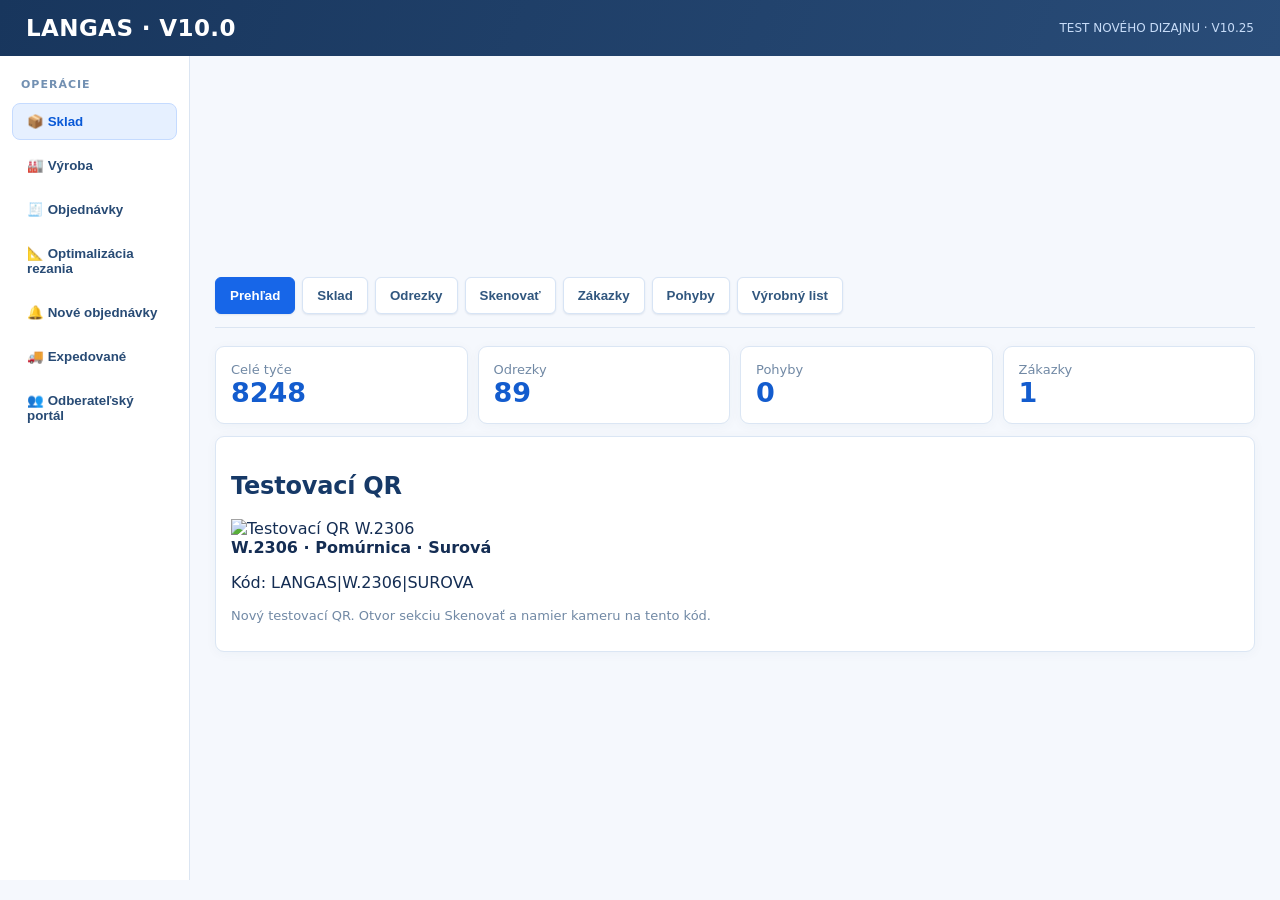
==== v10-preview/index.html @ 0b0d2506 "Release V10.25 chronological order timeline" ====
<!doctype html><html lang="sk"><head><meta charset="utf-8"><meta name="viewport" content="width=device-width,initial-scale=1"><title>LANGAS Sklad V5</title><link rel="stylesheet" href="style.css?v=10.25"></head><body>
<header><h1>LANGAS · V10.0</h1><div>TEST NOVÉHO DIZAJNU · V10.25</div></header><div class="appShell"><aside class="sideMenu"><div class="sideTitle">OPERÁCIE</div><button class="module activeModule" data-target="stock">📦 Sklad</button><button class="module" data-target="jobs">🏭 Výroba</button><button class="module" data-target="orders">🧾 Objednávky</button><button class="module" data-target="freeOptimize">📐 Optimalizácia rezania</button><button class="module" data-target="newOrders">🔔 Nové objednávky <span id="newOrderBadge"></span></button><button class="module" data-target="shipped">🚚 Expedované</button><button class="module" data-target="customerPortal">👥 Odberateľský portál</button></aside><main><section id="customerPortal" class="hidden">
<div class="card"><div class="portalHead"><div><div class="muted">LANGAS · TESTOVACÍ PORTÁL</div><h2>Odberateľský portál</h2><p class="muted">Ukážka používateľských rolí a objednávok. Bez skutočného prihlásenia, bez servera a bez odpisu skladu.</p></div><div><label>Testovací používateľ</label><select id="portalRole"><option value="customer">Odberateľ – konfigurátor</option><option value="partner">Vybraný odberateľ – sklad a objednávky tyčí</option><option value="admin">LANGAS – administrátor</option></select></div></div></div>
<div class="card"><h3 id="portalRoleTitle">Moje objednávky</h3><p id="portalRoleHint" class="muted"></p><div class="portalGrid">
<div class="card"><h3>Konfigurátor zasklenia</h3><p>Vytvorenie novej objednávky systému.</p><button id="portalConfigurator">Otvoriť konfigurátor</button></div>
<div class="card"><h3>Moje objednávky</h3><p>Prehľad testovacích objednávok aktuálnej roly.</p><div id="portalMyOrders"></div><div id="portalOrderDetailCustomer"></div></div>
</div></div>
<div class="card" id="portalStockCard"><h3>Skladové zásoby profilov</h3><p class="muted">Zobrazené sú voľné celé tyče po odpočítaní rezervácií. Údaje pochádzajú z testovacieho skladu.</p><div class="form"><div><label>Vyhľadávanie</label><input id="portalSearch" placeholder="Kód alebo názov profilu"></div><div><label>Systém</label><select id="portalSystem"><option value="all">Všetky systémy</option></select></div></div><div id="portalStockTable" class="scroll"></div><div class="portalGrid"><div><label>Profil na objednanie</label><select id="portalProduct"></select></div><div><label>Počet celých tyčí</label><input id="portalQty" type="number" min="1" value="1"></div></div><div class="actions"><button id="portalAdd">Pridať do košíka</button><button id="portalSend" class="green">Odoslať objednávku na kontrolu</button></div><div id="portalBasket"></div></div>
<div class="card" id="portalInternal"><h3>Prijaté objednávky materiálu – LANGAS</h3><p class="muted">Testovacia interná evidencia. Potvrdenie tu nemení skladové zásoby.</p><div id="portalInbox"></div><div id="portalOrderDetailAdmin"></div></div>
</section><section id="freeOptimize" class="hidden"><div class="card"><h2>Samostatná optimalizácia rezania</h2><p class="muted">Nezávislá od objednávok. Zadaj profil, farbu a ľubovoľné rezy. Výsledok neodpisuje ani nerezervuje sklad.</p><div class="actions"><button id="freeLoadMarkizy" type="button">Načítať zákazku Markízy (Silenta)</button></div><p id="freePresetNotice" class="note"></p><div class="form"><div><label>Zákazka</label><input id="freeJob" type="text" placeholder="Názov alebo číslo zákazky"></div><div><label>Typ systému</label><select id="freeSystem"></select></div><div><label>Profil</label><select id="freeProfile"></select></div><div><label>Farba</label><select id="freeColor"></select></div><div><label>Šírka rezu (mm)</label><input id="freeKerf" type="number" value="5" min="0" step="0.1"></div><div><label>Hĺbka optimalizácie</label><select id="freeDepth"><option value="fast">Rýchla</option><option value="deep">Hĺbková (test)</option></select></div><div><label>Režim</label><select id="freeMode"><option value="auto">Odporúčané dĺžky</option><option value="custom">Vlastné dĺžky</option></select></div></div><div class="form" style="margin-top:12px"><div><label>Dĺžka dielu (mm)</label><input id="freeCut" type="number" value="1000" min="1"></div><div><label>Počet kusov</label><input id="freeQty" type="number" value="10" min="1"></div><div><label>Vstupná dĺžka (mm)</label><select id="freeBar"></select></div></div><div class="actions"><button id="freeAdd">Pridať rezy</button><button id="freeCancelEdit" class="gray" hidden>Zrušiť úpravu</button><button id="freeClear" class="gray">Vymazať rezy</button><button id="freeRun" class="green">Optimalizovať</button></div><div id="freeCutsList"></div><div id="freeResult"></div><div class="actions" style="margin-top:14px"><button id="freePrint">🖨 Tlačiť · A4 na šírku</button><button id="freePdf" class="green">📄 Vytvoriť PDF</button><button disabled title="Pripravujeme neskôr" class="gray">CSV · neskôr</button></div></div></section>
<nav><button class="tab active" data-p="dash">Prehľad</button><button class="tab" data-p="stock">Sklad</button><button class="tab" data-p="cuts">Odrezky</button><button class="tab" data-p="scan">Skenovať</button><button class="tab" data-p="jobs">Zákazky</button><button class="tab" data-p="history">Pohyby</button><button class="tab" data-p="print">Výrobný list</button></nav>
<section id="dash"><div class="grid"><div class="card"><div class="muted">Celé tyče</div><div id="bars" class="stat"></div></div><div class="card"><div class="muted">Odrezky</div><div id="cutCount" class="stat"></div></div><div class="card"><div class="muted">Pohyby</div><div id="moves" class="stat"></div></div><div class="card"><div class="muted">Zákazky</div><div class="stat">1</div></div></div><div class="card"><h2>Testovací QR</h2><div class="qrbox"><img src="test-qr-w2306.svg" alt="Testovací QR W.2306" style="width:190px;height:190px"><div><b>W.2306 · Pomúrnica · Surová</b><p>Kód: LANGAS|W.2306|SUROVA</p><p class="muted">Nový testovací QR. Otvor sekciu Skenovať a namier kameru na tento kód.</p></div></div></div></section>
<section id="stock" class="hidden"><div class="card"><h2>Sklad celých tyčí</h2><div class="systemFilters"><button class="sys activeSys" data-system="all">Všetko</button><button class="sys" data-system="Rámové zasklenie">Rámové</button><button class="sys" data-system="Bezrámové zasklenie">Bezrámové</button><button class="sys" data-system="Bezrámové posuvno-otočné">Posuvno-otočné</button><button class="sys" data-system="Pergola">Pergola</button><button class="sys" data-system="Zábradlia">Zábradlia</button></div><div id="stockT" class="scroll"></div></div></section>
<section id="cuts" class="hidden"><div class="card"><h2>Odrezky</h2><div class="systemFilters"><button class="sysCut activeSys" data-system="all">Všetko</button><button class="sysCut" data-system="Rámové zasklenie">Rámové</button><button class="sysCut" data-system="Bezrámové zasklenie">Bezrámové</button><button class="sysCut" data-system="Bezrámové posuvno-otočné">Posuvno-otočné</button><button class="sysCut" data-system="Pergola">Pergola</button><button class="sysCut" data-system="Zábradlia">Zábradlia</button></div><div id="cutsT" class="scroll"></div></div></section>
<section id="scan" class="hidden"><div class="card"><h2>Príjem / výdaj skenovaním</h2><div class="note">Pri výdaji kratšieho kusa aplikácia najprv hľadá vhodný odrezok; ak ho nemá, otvorí celú tyč a vytvorí nový odrezok po odpočítaní 5 mm rezu.</div><div class="actions"><button id="camera">📷 Spustiť kameru</button></div><video id="video" class="hidden" style="width:100%;max-width:520px;margin-top:10px" playsinline></video><div id="camMsg" class="muted"></div>
<div class="form" style="margin-top:12px"><div><label>Naskenovaný / ručný kód</label><input id="scanCode" value="LANGAS|W.2306|SUROVA"></div><div><label>Operácia</label><select id="operation"><option>PRÍJEM</option><option>VÝDAJ DO VÝROBY</option><option>VÝDAJ – PREDAJ</option></select></div><div><label>Počet ks</label><input id="scanQty" type="number" min="1" value="1"></div><div><label>Voľba dĺžky</label><select id="lengthMode"><option value="auto">Automatická</option><option value="custom">Vlastná</option></select></div><div><label>Požadovaná dĺžka 1 ks (mm)</label><input id="reqLen" type="number" value="1000"></div></div><div class="form" style="margin-top:10px"><div><label>Zákazka / doklad / odberateľ</label><input id="scanJob" placeholder="Zákazka / DL / odberateľ"></div></div><div class="actions"><button id="confirmScan">Potvrdiť</button></div><div id="scanResult"></div></div></section>
<section id="jobs" class="hidden">
<div class="card">
<h2>Výroba · Zákazky</h2>
<div class="card" style="border-left:4px solid #1769aa">
<h3>Teraska · Dubnica</h3>
<p><b>35× BKS 5D · 3330 × 1600 mm · 6 mm · 18 ľavých / 17 pravých</b></p>
<p class="muted">LANGAS pravidlá: horná W.6218 vcelku; spodná W.6218 max. 2 diely; 5D = W.6294 10 ks + W.6293 8 ks + W.6248 1 ks + W.6222.</p>
<div class="actions"><button id="checkDubnica">Kontrola skladu</button><button id="reserveDubnica" class="green">Rezervovať pre výrobu</button></div>
<div id="dubnicaResult"></div>
</div>
<hr>
<div class="card" style="border-left:4px solid #1769aa"><h3>Markízy · Silenta</h3><p><b>2× bezrámové 3-koľajové zasklenie · 2630 × 2540 a 1710 × 2540 mm · surová</b></p><div class="actions"><button id="checkMarkizy">Kontrola skladu</button><button id="cutMarkizy">Návrh rezania · elox alternatíva</button></div><div id="markizyStockResult"></div><div id="markizyCutResult"></div></div><h2>Zákazka FAMUS</h2><div class="warn">Testovacia zákazka používa rovnaký sklad ako skladová časť prototypu.</div><div id="jobT" class="scroll"></div><h3>W.2309 Žľab</h3><label><input type="radio" name="gut" value="auto" checked style="width:auto"> Automaticky max. 4000 mm</label> &nbsp; <label><input type="radio" name="gut" value="custom" style="width:auto"> Vlastné dĺžky</label><div id="customGut" class="hidden form" style="margin-top:10px"><div><label>Diel 1</label><input class="glen" value="4200" type="number"></div><div><label>Diel 2</label><input class="glen" value="3896" type="number"></div><div><label>Diel 3</label><input class="glen" value="3896" type="number"></div></div><div id="gcheck"></div><div class="actions"><button id="evaluate">Kontrola skladu</button><button id="reserveFamus" class="green">Rezervovať pre výrobu</button></div><div id="evaluation"></div></div></section>
<section id="history" class="hidden"><div class="card"><h2>História pohybov</h2><div id="histT" class="scroll"></div></div></section>
<section id="print" class="hidden"><div class="card no-print"><button id="printBtn">Tlačiť / uložiť PDF</button></div><div class="paper"><h2>LANGAS – VÝROBNÝ LIST</h2><p><b>Zákazka:</b> FAMUS</p><p><b>Rez:</b> 5 mm</p><hr><div id="printBody">Najprv vyhodnoť zákazku FAMUS.</div></div></section>
<section id="orders" class="hidden"><div class="b2b">
<div class="b2bTop"><div><b class="b2bLogo">LANGAS</b><small>RÁMOVÉ ZASKLENIE</small></div><div class="steps"><b>1 &nbsp; Konfigurácia</b><span>2 &nbsp; Prehľad</span><span>3 &nbsp; Odoslanie</span></div><div>◉ XY, s.r.o.</div></div>
<div class="b2bGrid"><div class="configPane">
<div class="cfgBlock"><h3>▣ ROZMERY SYSTÉMU</h3><div class="two"><label>Šírka (mm)<input id="ordW" type="number" value="3600"></label><label>Výška (mm)<input id="ordH" type="number" value="1500"></label></div></div>
<div class="cfgBlock"><h3>▣ TYP SYSTÉMU</h3><div id="systemCards" class="choiceGrid systems"></div><select id="ordD" class="hidden"><option>2</option><option>3</option><option selected>4</option><option>5</option><option>6</option><option value="22">2D+2D</option><option value="33">3D+3D</option><option value="44">4D+4D</option><option value="55">5D+5D</option><option value="66">6D+6D</option></select></div>
<div class="cfgBlock"><h3>↔ ORIENTÁCIA POSÚVANIA</h3><div id="sideCards" class="choiceGrid orient"></div><select id="ordSide" class="hidden"><option selected>Ľavá</option><option>Pravá</option><option>Od stredu</option></select></div>
<div class="cfgBlock"><h3>▣ SKLO</h3><div id="glassCards" class="choiceGrid glassMain"></div><select id="ordGlass" class="hidden"><option selected>4 mm</option><option>6 mm</option><option>VSG 33.1</option></select><b id="variantLabel" class="subLabel">Variant skla (4 mm)</b><div id="variantCards" class="choiceGrid variants"></div><select id="ordGlassVariant" class="hidden"><option selected>Číre</option><option>Mliečne</option><option>Sivé</option><option>Bronzové</option><option>Viac možností</option></select></div>
<div class="cfgBlock"><h3>◈ FARBA SYSTÉMU</h3><div id="colorCards" class="choiceGrid colors"></div><select id="ordColor" class="hidden"><option>RAL 7016</option><option>RAL 9005</option><option>RAL 9016</option><option>RAL 9006</option><option>Antracit DB 703</option><option>Iná RAL</option></select><div id="customRalWrap" class="hidden"><input id="ordRal" placeholder="napr. RAL 7035"></div></div>
<div class="cfgBlock"><h3>⚙ DOPLNKY</h3><div class="switchRow"><span>Teleskopické profily</span><select id="ordComp"><option selected>Nie</option><option>Áno</option></select></div><div class="switchRow"><span>Obojstranné madlo</span><select id="ordFix"><option selected>Nie</option><option>Áno</option></select></div></div>
<div class="cfgBlock"><h3>▱ POČET</h3><input id="ordQty" type="number" min="1" value="1" style="max-width:100px"> ks</div>
<input id="ordName" type="hidden" value="Test zákazka"><input id="ordPos" type="hidden" value="1">
</div>
<div class="previewPane">
<div class="heroPreview balconyScene"><div class="heroDims"><span id="heroW">3600 mm</span><span id="heroH">1500 mm</span></div><div id="framePreview" class="framePreview premium"></div><div class="heroBadge"><b id="heroType">4D</b><small>RÁMOVÉ<br>ZASKLENIE</small></div><div id="heroColor">● RAL 7016</div></div>
<div id="orientationPreview" class="orientationPreview"></div>
<div class="validBox">✓ <div><b>Konfigurácia je v poriadku</b><small>Systém je technicky realizovateľný.</small></div></div>
<div class="priceCard"><div><h3>▣ VAŠA CENA</h3><div class="bigPrice" id="customerPrice">477,91 € <small>bez DPH</small></div><p>DPH 23 % <span id="vatPrice">109,92 €</span></p><b>Spolu s DPH <span id="grossPrice">587,83 €</span></b></div><div class="summary" id="orderSummary"></div><button id="addOrder" class="addBig">🛒 + PRIDAŤ DO OBJEDNÁVKY</button></div>
</div></div>
<div class="basketCard"><h2>Objednávka odberateľa XY</h2><button id="loadMainTest" class="gray">Načítať hlavný test (6 pozícií)</button><div id="orderList" class="scroll"></div><div class="actions"><button id="duplicateOrder" class="gray">Duplikovať aktuálny</button><button id="sendOrder" class="green">Odoslať objednávku</button></div><div id="orderMsg"></div></div>
</div></section>
<section id="newOrders" class="hidden"><div class="card"><h2>🔔 Nové objednávky</h2><div class="note">Objednávky odoslané odberateľmi čakajú na kontrolu LANGAS.</div><div class="card"><h3>Načítať QR zákazky</h3><input id="v7QrInput" placeholder="LANGAS|JOB|TEST-...|1"><button id="v7QrSubmit">Načítať zadaný kód</button><div class="actions"><button id="v7StartCamera" class="green">📷 Spustiť kameru QR</button><button id="v7StopCamera" class="gray">Zastaviť kameru</button></div><video id="v7CameraVideo" class="hidden" autoplay muted playsinline style="width:100%;max-width:420px;border-radius:12px;margin-top:10px"></video><div id="v7CameraStatus" class="muted"></div><p class="muted">Testovací režim: QR možno načítať aj iPhone kamerou cez obsah kódu a vložiť sem. Zákazka musí byť v stave Vo výrobe.</p></div><div id="v8CutSetup" class="card hidden"></div><div id="newOrdersList"></div></div></section>
<section id="shipped" class="hidden"><div class="card"><h2>🚚 Expedované · LANGAS</h2><p class="muted">Testovacia evidencia odovzdania, prevzatia a doručenia. Bez trvalého serverového zápisu.</p><div id="shippedList"></div></div></section><div id="v7PrintArea" class="v7PrintArea"></div></main></div><script src="https://cdn.jsdelivr.net/npm/jsqr@1.4.0/dist/jsQR.min.js"></script><script src="data.js?v=10.17"></script><script src="app.js?v=10.25"></script></body></html>
---- v10-preview/style.css ----
*{box-sizing:border-box}body{margin:0;font-family:system-ui,-apple-system,Segoe UI;background:#f4f6f8;color:#17212b}header{background:#17212b;color:white;padding:18px}main{max-width:1200px;margin:auto;padding:14px}nav{display:flex;gap:7px;flex-wrap:wrap;margin-bottom:14px}button{border:0;border-radius:9px;padding:10px 14px;background:#1769aa;color:white;font-weight:700;cursor:pointer}.tab{background:white;color:#17212b;border:1px solid #dce2e7}.active{background:#1769aa!important;color:white!important}.gray{background:#68737d}.green{background:#237a3b}.card{background:white;border:1px solid #dde3e8;border-radius:12px;padding:15px;margin-bottom:12px}.grid{display:grid;grid-template-columns:repeat(4,1fr);gap:10px}.stat{font-size:27px;font-weight:800}.muted{color:#69757f;font-size:13px}.hidden{display:none}.scroll{overflow-x:auto}table{width:100%;border-collapse:collapse;min-width:760px}th,td{padding:9px;border-bottom:1px solid #e8ecef;text-align:left}th{font-size:12px;color:#69757f}.form{display:grid;grid-template-columns:repeat(4,1fr);gap:10px}label{display:block;font-size:13px;font-weight:700;margin-bottom:4px}input,select{width:100%;padding:9px;border:1px solid #ccd3d8;border-radius:8px;font-size:16px}.note,.warn{padding:11px;border-radius:9px;margin:9px 0}.note{background:#eef6fc;border:1px solid #c9e1f4}.warn{background:#fff7e6;border:1px solid #efd39b}.ok{color:#237a3b;font-weight:800}.bad{color:#b42318;font-weight:800}.actions{display:flex;gap:8px;flex-wrap:wrap;margin-top:12px}.paper{background:#fff;border:1px solid #bbb;padding:22px;max-width:850px;margin:auto}.cut{font-family:ui-monospace,Menlo,monospace;line-height:1.55}@media(max-width:720px){.grid,.form{grid-template-columns:1fr 1fr}}@media(max-width:500px){.grid,.form{grid-template-columns:1fr}}@media print{header,nav,.no-print{display:none!important}.paper{border:0}}
.appShell{display:flex;min-height:calc(100vh - 76px)}.sideMenu{width:190px;background:#202b35;padding:16px 10px;flex:0 0 190px}.sideTitle{color:#9fb0bf;font-size:11px;font-weight:800;padding:6px 9px 12px}.sideMenu button{display:block;width:100%;text-align:left;margin-bottom:7px;background:#2d3a45}.sideMenu .activeModule{background:#1769aa}.appShell main{flex:1;min-width:0}.systemFilters{display:flex;gap:7px;flex-wrap:wrap;margin:12px 0}.systemFilters button{background:#e8edf1;color:#17212b}.systemFilters .activeSys{background:#1769aa;color:#fff}@media(max-width:720px){.appShell{display:block}.sideMenu{width:100%;display:flex;gap:6px;flex-wrap:wrap;padding:9px}.sideTitle{display:none}.sideMenu button{width:auto;margin:0;flex:1;text-align:center}} .stock-ok{color:#237a3b;font-weight:800}.stock-bad{color:#b42318;font-weight:800}
.orderForm{margin-top:16px}.systemPreview{margin-top:20px;border:1px solid #d4dce3;border-radius:18px;padding:16px;background:#f7f8fa}.previewHead{display:flex;justify-content:space-between;gap:10px;font-size:18px;margin-bottom:16px}.framePreview{display:flex;min-height:220px;border:8px solid #343b40;background:#dff2fb;overflow:hidden}.glassPanel{flex:1;position:relative;border-right:4px solid #59636a;background:linear-gradient(180deg,#eaf8ff,#cfeeff);min-width:45px}.glassPanel:last-child{border-right:0}.glassPanel span{position:absolute;top:6px;left:8px;font-size:18px}.glassPanel .arrow{position:absolute;top:46%;left:0;right:0;text-align:center;font-size:32px}.previewMeta{padding-top:14px;text-align:center;font-size:15px}@media(max-width:720px){.framePreview{min-height:180px}.previewHead{font-size:15px}.glassPanel .arrow{font-size:24px}}

/* V6.1 premium B2B configurator */
.b2b{background:#f7f9fc;border-radius:22px;padding:18px;color:#111827}.b2bTop{display:flex;align-items:center;justify-content:space-between;gap:18px;padding:4px 8px 18px}.b2bLogo{font-size:28px;letter-spacing:1px}.b2bTop small{display:block;color:#7a8492}.steps{display:flex;gap:28px;align-items:center}.steps b{color:#0878f9}.steps span{color:#87909d}.b2bGrid{display:grid;grid-template-columns:minmax(360px,42%) 1fr;gap:16px}.configPane,.previewPane{min-width:0}.configPane{background:white;border:1px solid #e1e6ed;border-radius:18px;padding:18px}.cfgBlock{padding:4px 0 16px;border-bottom:1px solid #eef1f5;margin-bottom:14px}.cfgBlock:last-child{border:0}.cfgBlock h3{font-size:14px;margin:0 0 10px}.two{display:grid;grid-template-columns:1fr 1fr;gap:12px}.choiceGrid{display:grid;gap:8px}.choiceGrid.systems{grid-template-columns:repeat(5,1fr)}.choiceGrid.orient{grid-template-columns:repeat(3,1fr)}.choiceGrid.glassMain{grid-template-columns:repeat(3,1fr)}.choiceGrid.variants{grid-template-columns:repeat(5,1fr)}.choiceGrid.colors{grid-template-columns:repeat(6,1fr)}button.pick{background:#fff;color:#18202b;border:1px solid #d9e0e8;border-radius:10px;padding:9px 5px;min-height:72px;display:flex;flex-direction:column;align-items:center;justify-content:center;gap:6px;font-size:11px}button.pick.selected{border:2px solid #0878f9;background:#f5faff;color:#111827}.miniFrame{display:flex;width:54px;height:28px;border:2px solid #98a4af}.miniPanel{flex:1;border-right:1px solid #98a4af}.miniPanel:last-child{border:0}.miniPanel.split{border-left:3px double #66717d}.dir{font-size:17px;color:#0878f9}.subLabel{display:block;font-size:12px;margin:10px 0 7px}.glassSwatch{width:34px;height:34px;border-radius:4px;background:linear-gradient(135deg,#dff4ff,#a9d6ee)}.glassSwatch.mliečne{background:#e9ecef}.glassSwatch.sivé{background:#9da8ae}.glassSwatch.bronzové{background:#b8a38e}.glassSwatch.viacmožností{background:radial-gradient(circle,#333 2px,transparent 3px);background-size:9px 9px}.colorDot{width:32px;height:32px;border-radius:50%;border:1px solid #cbd3dc}.switchRow{display:flex;justify-content:space-between;align-items:center;margin:8px 0}.switchRow select{width:145px}.heroPreview{height:430px;position:relative;border-radius:18px;overflow:hidden;background:linear-gradient(#9fd7f5 0 58%,#d8dde1 58%);padding:80px 55px 55px}.framePreview.premium{height:100%;min-height:0;border:9px solid #303b44;background:rgba(210,239,252,.7);box-shadow:0 15px 35px rgba(0,0,0,.16)}.heroDims span{position:absolute;font-weight:700}.heroDims span:first-child{top:52px;left:48%;transform:translateX(-50%)}.heroDims span:last-child{left:18px;top:48%;transform:rotate(-90deg)}.heroBadge{position:absolute;right:18px;top:18px;background:rgba(20,28,36,.82);color:#fff;padding:10px 14px;border-radius:12px;text-align:center}.heroBadge b{font-size:28px;display:block}.heroBadge small{font-size:9px}.heroPreview #heroColor{position:absolute;right:22px;bottom:18px;font-weight:700}.orientationPreview{display:grid;grid-template-columns:repeat(3,1fr);gap:12px;margin:14px 8%}.oriMini{background:#fff;border:1px solid #dce2e9;border-radius:12px;padding:10px;text-align:center;display:flex;flex-direction:column;align-items:center;gap:5px;font-size:11px}.oriMini.selected{border:2px solid #0878f9}.oriMini span{font-size:18px;color:#0878f9}.validBox{background:#e9f5ff;border-radius:14px;padding:16px 22px;color:#0878f9;font-size:24px;display:flex;gap:14px;align-items:center}.validBox div{font-size:15px}.validBox small{display:block;color:#66717d;margin-top:3px}.priceCard{background:#fff;border:1px solid #e1e6ed;border-radius:18px;padding:20px;margin-top:14px;display:grid;grid-template-columns:1fr 1fr;gap:20px}.bigPrice{font-size:38px;font-weight:800}.bigPrice small{font-size:12px;font-weight:400;color:#66717d}.priceCard p,.priceCard>b{display:flex;justify-content:space-between}.summary{border-left:1px solid #e5e9ef;padding-left:20px}.summary p{font-size:13px;margin:7px 0}.addBig{grid-column:1/-1;background:#0878f9;font-size:16px;padding:16px;border-radius:10px}.basketCard{margin-top:16px;background:#fff;border:1px solid #e1e6ed;border-radius:18px;padding:18px}
@media(max-width:900px){.b2bGrid{grid-template-columns:1fr}.b2bTop{align-items:flex-start}.steps{display:none}.heroPreview{height:300px;padding:65px 30px 45px}.choiceGrid.systems{grid-template-columns:repeat(5,1fr)}.choiceGrid.colors{grid-template-columns:repeat(3,1fr)}}
@media(max-width:560px){.b2b{padding:8px}.b2bTop{font-size:12px}.b2bLogo{font-size:22px}.configPane{padding:12px}.choiceGrid.systems{grid-template-columns:repeat(3,1fr)}.choiceGrid.orient{grid-template-columns:1fr}.choiceGrid.variants{grid-template-columns:repeat(3,1fr)}.heroPreview{height:250px;padding:60px 18px 38px}.orientationPreview{margin:10px 0}.priceCard{grid-template-columns:1fr}.summary{border-left:0;border-top:1px solid #e5e9ef;padding:12px 0 0}.bigPrice{font-size:32px}}

/* V6.2 balcony glazing scene: parapet beneath the sliding panels */
.heroPreview.balconyScene{background:linear-gradient(180deg,#b8ddf5 0%,#d9effa 45%,#afc6cc 70%,#b7a99a 100%);padding-bottom:105px}
.heroPreview.balconyScene::after{content:"";position:absolute;left:0;right:0;bottom:0;height:88px;background:linear-gradient(100deg,#e0e0dc,#c4c4bf 45%,#e1e0db);border-top:6px solid #89979d;box-shadow:0 -5px 12px #39454a22}
.heroPreview.balconyScene .framePreview.premium{position:relative;z-index:1}
.heroPreview.balconyScene #heroColor{z-index:3}
.heroPreview.fullHeightScene{background:linear-gradient(180deg,#a7d6ee,#d9e5e7 58%,#a3acb1 59%,#d6d2cb)}
@media(max-width:560px){.heroPreview.balconyScene{padding-bottom:83px}.heroPreview.balconyScene::after{height:66px}}

.v7order{border:1px solid #d9e3ec;border-radius:16px;padding:16px;margin:12px 0;background:white}.v7head{display:flex;justify-content:space-between;gap:10px}.v7head strong{color:#1769aa}.v7details{margin-top:16px}.v7position{border:1px solid #dce4ec;border-radius:12px;padding:12px;margin:12px 0}.v7drawing{display:flex;max-width:420px;height:110px;border:5px solid #374858;background:#d7edf8;margin:10px 0}.v7pane{flex:1;border-right:3px solid #374858;display:flex;flex-direction:column;justify-content:space-between;text-align:center;padding:6px 0}.v7pane:last-child{border-right:0}.v7pane b{color:#1769aa;font-size:24px;margin-bottom:20px}.v7split{border-left:6px double #374858}.v7PrintArea{display:none}@media print{body>*:not(.appShell){display:none!important}.appShell>*:not(main){display:none!important}.appShell main>*:not(.v7PrintArea){display:none!important}.v7PrintArea{display:block!important;position:absolute;inset:0;background:#fff;padding:12mm}.v7position{break-inside:avoid}.v7drawing{height:75px}}

@media print{.v7PrintArea .v7production{break-after:page;page-break-after:always;break-inside:avoid}.v7PrintArea .v7production:last-child{break-after:auto;page-break-after:auto}}

@media print{
 @page{size:100mm 50mm;margin:0}
 body:has(.v86labels) .v7PrintArea{padding:0!important;position:static!important}
 .v86labels{display:block}
 .v86label{box-sizing:border-box;width:100mm;height:50mm;page-break-after:always;break-after:page;padding:3mm;font-family:Arial,sans-serif;color:#111;background:#fff;overflow:hidden}
 .v86label:last-child{break-after:auto;page-break-after:auto}
 .v86label header{display:flex;justify-content:space-between;border-bottom:1px solid #222;font-size:12pt}
 .v86columns{display:grid;grid-template-columns:60% 40%;gap:2mm;margin-top:2mm;font-size:8pt}
 .v86columns p{margin:1mm 0}
 .v86columns img{width:24mm;height:24mm;display:block}
 .v86columns div:last-child b{font-size:6pt;overflow-wrap:anywhere}
}

@media print{
 .v86label{border:0.35mm solid #333;border-radius:1.5mm;padding:2.3mm 2.4mm;display:flex;flex-direction:column}
 .v86top{display:flex;justify-content:space-between;align-items:center;height:15mm;border-bottom:0.2mm solid #333;font-size:10pt}
 .v86top strong{font-size:14pt;font-weight:700}
 .v86top span{font-size:9pt}
 .v86body{display:grid;grid-template-columns:50% 33% 17%;flex:1;align-items:center;gap:0}
 .v86left{font-size:8.5pt;line-height:1.55}
 .v86order{font-size:9.5pt}
 .v86system{font-weight:700}
 .v86middle{display:flex;flex-direction:column;gap:2mm;font-size:9pt}
 .v86middle strong{font-size:10pt}
 .v86middle span{font-size:8pt}
 .v86qr img{width:14mm;height:14mm;display:block;object-fit:contain}
}

/* LANGAS V9.7 optimization dashboard */
.optDashboard{background:#f7faff;border:1px solid #dce7f4;border-radius:14px;padding:18px;color:#19335c}
.optHeading{display:flex;justify-content:space-between;gap:16px;align-items:center}
.optHeading small{color:#2370bd;font-size:11px;font-weight:700}
.optHeading h2{font-size:23px;margin:7px 0;color:#102e57}
.optHeading p{color:#6d86a8;margin:0 0 12px}
.optTag{background:#fff0bc;color:#985900;padding:8px 12px;border-radius:7px;font-size:12px;font-weight:800}
.optSteps{display:grid;grid-template-columns:repeat(3,1fr);gap:5px;margin:14px 0}
.optSteps span{padding:11px;background:#e7effa;border-radius:7px;color:#1d4d89;font-weight:700;font-size:12px}
.optSteps span:nth-child(2){background:#cfe4ff;color:#0864d0}
.optSetup{display:grid;grid-template-columns:1fr 1fr;gap:14px;padding:14px;background:#fff;border:1px solid #dce7f4;border-radius:9px}
.optActions{display:flex;gap:9px;margin:12px 0}
.optColumns{display:grid;grid-template-columns:minmax(0,1.65fr) minmax(240px,1fr);gap:14px}
.optPanel{background:white;border:1px solid #d8e4f2;border-radius:10px;padding:14px;margin:12px 0}
.optPanel h3{margin:0 0 12px;color:#173b72;font-size:17px}
.optScroll{overflow:auto}
.optPanel table{min-width:650px;font-size:12px}
.optPanel th{background:#eaf1fa;color:#355274}
.optPanel td{border-bottom:1px solid #e8eff8}
.optPaint{background:#fff5e2;border:1px solid #f6d68e;padding:13px;border-radius:8px;font-size:13px}
.optPaint h3{color:#915600}
.optPaint button{background:#1468e8}
.optPaint.optOk{background:#eaf8ef;border-color:#bce6c8}
.optPaint.optOk h3{color:#137b3d}
.optStats{display:grid;grid-template-columns:repeat(4,1fr);gap:10px;margin:12px 0}
.optStats>div{background:#eef5fd;border:1px solid #dce8f7;border-radius:8px;padding:12px}
.optStats small{display:block;color:#56708d;font-size:11px}
.optStats strong{display:block;font-size:22px;color:#117d50;margin-top:5px}
.optCutDetail{line-height:1.6}
.optFooter{display:flex;align-items:center;gap:12px;flex-wrap:wrap;margin:12px 0}
.optNotice{flex:1;background:#fff4df;border:1px solid #f2d6a1;border-radius:8px;padding:12px;font-size:13px}
.optFooter button:last-of-type{background:#138650}
@media(max-width:780px){.optColumns,.optSetup{grid-template-columns:1fr}.optStats{grid-template-columns:repeat(2,1fr)}.optHeading h2{font-size:19px}.optSteps span{font-size:10px;padding:7px}.optDashboard{padding:10px}}


/* LANGAS V10 UI preview — visual-only layer */
:root{--navy:#18385f;--blue:#1766e8;--ink:#142d53;--line:#dbe5f2;--pale:#f5f8fd}
body{background:#f5f8fd;color:var(--ink);font-family:Inter,"Segoe UI",system-ui,sans-serif}
header{background:linear-gradient(110deg,#18365d,#294c78);padding:15px 26px;display:flex;justify-content:space-between;align-items:center;gap:12px;box-shadow:0 2px 10px #1531511a}
header h1{font-size:23px;letter-spacing:.4px;margin:0;color:#fff}
header div{font-size:12px;color:#c7dcf8}
.appShell{background:#f5f8fd}
.sideMenu{background:#fff!important;border-right:1px solid var(--line)!important;padding:16px 12px!important}
.sideTitle{color:#7290b2!important;letter-spacing:1px}
.sideMenu .module{border:1px solid transparent!important;background:transparent!important;color:#284b75!important;font-weight:600!important;text-align:left!important;border-radius:8px!important;box-shadow:none!important}
.sideMenu .module:hover{background:#eff5ff!important}
.sideMenu .activeModule{background:#e6f0ff!important;color:#0959d7!important;border-color:#c5dbff!important}
main{max-width:1600px!important;padding:22px 25px!important}
nav{padding:5px 0 13px;border-bottom:1px solid var(--line);margin-bottom:18px}
button{background:#1665e8;border-radius:6px;box-shadow:0 1px 2px #1e3d671a;transition:background .15s,transform .15s}
button:hover{filter:brightness(.96)}
.tab{background:#fff!important;color:#31577f!important;border:1px solid #d7e4f5!important}
.tab.active{background:#1766e8!important;color:white!important;border-color:#1766e8!important}
.card,.basketCard,.v7order{border:1px solid #dbe6f4!important;border-radius:9px!important;box-shadow:0 2px 12px #23436b0a;background:#fff!important}
.card h2,.basketCard h2,.v7order h3{color:#163967;letter-spacing:-.2px}
table{border-collapse:separate;border-spacing:0;background:#fff}
th{background:#eaf2fc!important;color:#183b67!important;font-weight:700!important;border-bottom:1px solid #d4e1f0!important}
td{border-bottom:1px solid #e5edf7!important;color:#23415f}
tr:nth-child(even) td{background:#fafcff}
input,select,textarea{border:1px solid #c9d9eb!important;border-radius:6px!important;background:#fff!important;color:#18365a!important}
input:focus,select:focus,textarea:focus{outline:2px solid #83b2ff!important;outline-offset:1px}
.stat{color:#135cce}
.note{background:#eaf4ff!important;border:1px solid #cde3ff!important;color:#194a83!important}
.muted{color:#7189a5!important}
.systemFilters button,.actions button{margin-bottom:4px}
@media(max-width:800px){header{padding:13px 15px;display:block}header h1{font-size:20px}main{padding:12px!important}.sideMenu{padding:8px!important}.sideMenu .module{font-size:12px!important}.grid{grid-template-columns:repeat(2,minmax(0,1fr))!important}.card{padding:12px!important}nav{overflow-x:auto;flex-wrap:nowrap}nav button{white-space:nowrap}table{min-width:650px}}
@media print{header,.sideMenu,nav{display:none!important}body{background:#fff!important}.card{box-shadow:none!important}}

/* V10.20 customer portal */
.portalHead{display:flex;justify-content:space-between;align-items:center;gap:24px;flex-wrap:wrap}.portalHead>div:last-child{min-width:280px}.portalGrid{display:grid;grid-template-columns:repeat(2,minmax(0,1fr));gap:14px;margin:12px 0}.portalGrid .card{margin:0}.portalGrid>div{min-width:0}#portalStockTable{margin:14px 0;max-height:370px;overflow:auto}#portalBasket{margin-top:12px}#portalRoleHint{margin-bottom:14px}@media(max-width:720px){.portalGrid{grid-template-columns:1fr}.portalHead>div:last-child{width:100%}}

.portalTimeline{margin:18px 0;padding:16px;background:#f8fbff;border:1px solid #dbe6f4;border-radius:9px}.portalEvent{display:flex;gap:12px;padding:0 0 20px;position:relative}.portalEvent:not(:last-child):before{content:"";position:absolute;left:6px;top:15px;bottom:0;width:2px;background:#bfd3eb}.portalEventDot{height:14px;width:14px;border-radius:50%;background:#fff;border:3px solid #1766e8;flex:none;z-index:1}.portalEvent small{color:#7189a5}
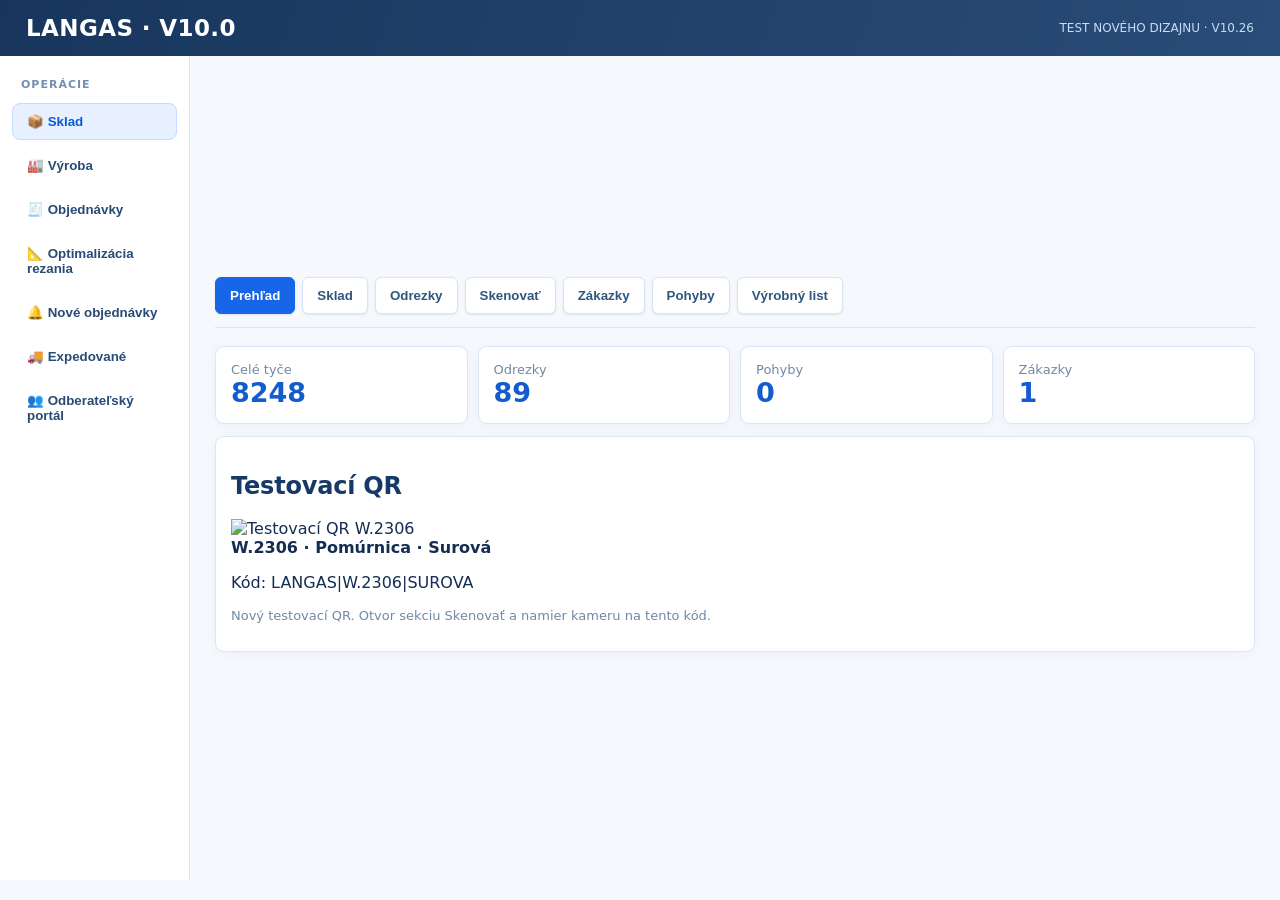
==== commit 504893fc: "Release V10.26 final delivery decision" ====
--- a/v10-preview/index.html
+++ b/v10-preview/index.html
@@ -1,5 +1,5 @@
 <!doctype html><html lang="sk"><head><meta charset="utf-8"><meta name="viewport" content="width=device-width,initial-scale=1"><title>LANGAS Sklad V5</title><link rel="stylesheet" href="style.css?v=10.25"></head><body>
-<header><h1>LANGAS · V10.0</h1><div>TEST NOVÉHO DIZAJNU · V10.25</div></header><div class="appShell"><aside class="sideMenu"><div class="sideTitle">OPERÁCIE</div><button class="module activeModule" data-target="stock">📦 Sklad</button><button class="module" data-target="jobs">🏭 Výroba</button><button class="module" data-target="orders">🧾 Objednávky</button><button class="module" data-target="freeOptimize">📐 Optimalizácia rezania</button><button class="module" data-target="newOrders">🔔 Nové objednávky <span id="newOrderBadge"></span></button><button class="module" data-target="shipped">🚚 Expedované</button><button class="module" data-target="customerPortal">👥 Odberateľský portál</button></aside><main><section id="customerPortal" class="hidden">
+<header><h1>LANGAS · V10.0</h1><div>TEST NOVÉHO DIZAJNU · V10.26</div></header><div class="appShell"><aside class="sideMenu"><div class="sideTitle">OPERÁCIE</div><button class="module activeModule" data-target="stock">📦 Sklad</button><button class="module" data-target="jobs">🏭 Výroba</button><button class="module" data-target="orders">🧾 Objednávky</button><button class="module" data-target="freeOptimize">📐 Optimalizácia rezania</button><button class="module" data-target="newOrders">🔔 Nové objednávky <span id="newOrderBadge"></span></button><button class="module" data-target="shipped">🚚 Expedované</button><button class="module" data-target="customerPortal">👥 Odberateľský portál</button></aside><main><section id="customerPortal" class="hidden">
 <div class="card"><div class="portalHead"><div><div class="muted">LANGAS · TESTOVACÍ PORTÁL</div><h2>Odberateľský portál</h2><p class="muted">Ukážka používateľských rolí a objednávok. Bez skutočného prihlásenia, bez servera a bez odpisu skladu.</p></div><div><label>Testovací používateľ</label><select id="portalRole"><option value="customer">Odberateľ – konfigurátor</option><option value="partner">Vybraný odberateľ – sklad a objednávky tyčí</option><option value="admin">LANGAS – administrátor</option></select></div></div></div>
 <div class="card"><h3 id="portalRoleTitle">Moje objednávky</h3><p id="portalRoleHint" class="muted"></p><div class="portalGrid">
 <div class="card"><h3>Konfigurátor zasklenia</h3><p>Vytvorenie novej objednávky systému.</p><button id="portalConfigurator">Otvoriť konfigurátor</button></div>
@@ -49,4 +49,4 @@
 <div class="basketCard"><h2>Objednávka odberateľa XY</h2><button id="loadMainTest" class="gray">Načítať hlavný test (6 pozícií)</button><div id="orderList" class="scroll"></div><div class="actions"><button id="duplicateOrder" class="gray">Duplikovať aktuálny</button><button id="sendOrder" class="green">Odoslať objednávku</button></div><div id="orderMsg"></div></div>
 </div></section>
 <section id="newOrders" class="hidden"><div class="card"><h2>🔔 Nové objednávky</h2><div class="note">Objednávky odoslané odberateľmi čakajú na kontrolu LANGAS.</div><div class="card"><h3>Načítať QR zákazky</h3><input id="v7QrInput" placeholder="LANGAS|JOB|TEST-...|1"><button id="v7QrSubmit">Načítať zadaný kód</button><div class="actions"><button id="v7StartCamera" class="green">📷 Spustiť kameru QR</button><button id="v7StopCamera" class="gray">Zastaviť kameru</button></div><video id="v7CameraVideo" class="hidden" autoplay muted playsinline style="width:100%;max-width:420px;border-radius:12px;margin-top:10px"></video><div id="v7CameraStatus" class="muted"></div><p class="muted">Testovací režim: QR možno načítať aj iPhone kamerou cez obsah kódu a vložiť sem. Zákazka musí byť v stave Vo výrobe.</p></div><div id="v8CutSetup" class="card hidden"></div><div id="newOrdersList"></div></div></section>
-<section id="shipped" class="hidden"><div class="card"><h2>🚚 Expedované · LANGAS</h2><p class="muted">Testovacia evidencia odovzdania, prevzatia a doručenia. Bez trvalého serverového zápisu.</p><div id="shippedList"></div></div></section><div id="v7PrintArea" class="v7PrintArea"></div></main></div><script src="https://cdn.jsdelivr.net/npm/jsqr@1.4.0/dist/jsQR.min.js"></script><script src="data.js?v=10.17"></script><script src="app.js?v=10.25"></script></body></html>+<section id="shipped" class="hidden"><div class="card"><h2>🚚 Expedované · LANGAS</h2><p class="muted">Testovacia evidencia odovzdania, prevzatia a doručenia. Bez trvalého serverového zápisu.</p><div id="shippedList"></div></div></section><div id="v7PrintArea" class="v7PrintArea"></div></main></div><script src="https://cdn.jsdelivr.net/npm/jsqr@1.4.0/dist/jsQR.min.js"></script><script src="data.js?v=10.17"></script><script src="app.js?v=10.26"></script></body></html>
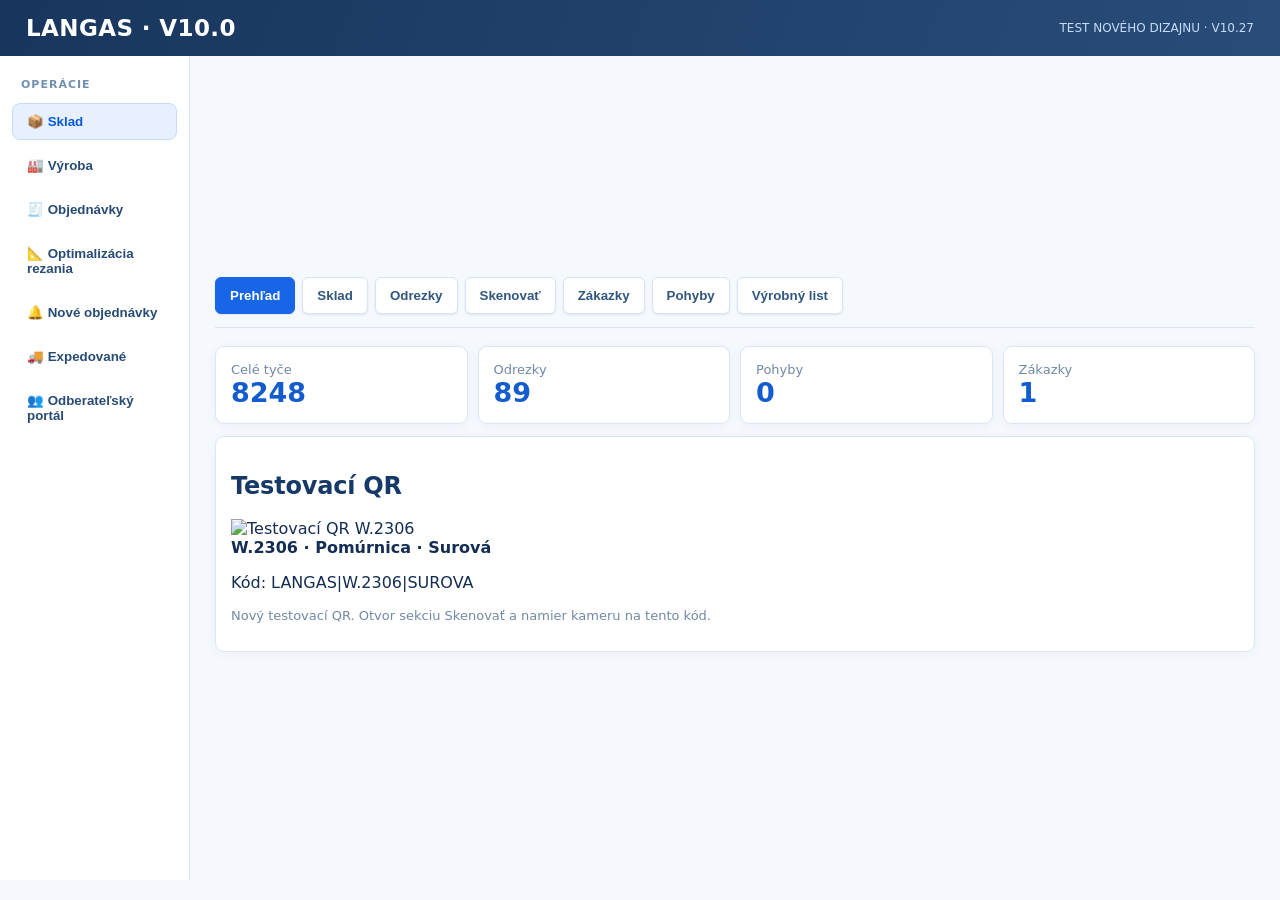
==== commit b725e2b1: "Show customer orders in production V10.27" ====
--- a/v10-preview/index.html
+++ b/v10-preview/index.html
@@ -1,5 +1,5 @@
 <!doctype html><html lang="sk"><head><meta charset="utf-8"><meta name="viewport" content="width=device-width,initial-scale=1"><title>LANGAS Sklad V5</title><link rel="stylesheet" href="style.css?v=10.25"></head><body>
-<header><h1>LANGAS · V10.0</h1><div>TEST NOVÉHO DIZAJNU · V10.26</div></header><div class="appShell"><aside class="sideMenu"><div class="sideTitle">OPERÁCIE</div><button class="module activeModule" data-target="stock">📦 Sklad</button><button class="module" data-target="jobs">🏭 Výroba</button><button class="module" data-target="orders">🧾 Objednávky</button><button class="module" data-target="freeOptimize">📐 Optimalizácia rezania</button><button class="module" data-target="newOrders">🔔 Nové objednávky <span id="newOrderBadge"></span></button><button class="module" data-target="shipped">🚚 Expedované</button><button class="module" data-target="customerPortal">👥 Odberateľský portál</button></aside><main><section id="customerPortal" class="hidden">
+<header><h1>LANGAS · V10.0</h1><div>TEST NOVÉHO DIZAJNU · V10.27</div></header><div class="appShell"><aside class="sideMenu"><div class="sideTitle">OPERÁCIE</div><button class="module activeModule" data-target="stock">📦 Sklad</button><button class="module" data-target="jobs">🏭 Výroba</button><button class="module" data-target="orders">🧾 Objednávky</button><button class="module" data-target="freeOptimize">📐 Optimalizácia rezania</button><button class="module" data-target="newOrders">🔔 Nové objednávky <span id="newOrderBadge"></span></button><button class="module" data-target="shipped">🚚 Expedované</button><button class="module" data-target="customerPortal">👥 Odberateľský portál</button></aside><main><section id="customerPortal" class="hidden">
 <div class="card"><div class="portalHead"><div><div class="muted">LANGAS · TESTOVACÍ PORTÁL</div><h2>Odberateľský portál</h2><p class="muted">Ukážka používateľských rolí a objednávok. Bez skutočného prihlásenia, bez servera a bez odpisu skladu.</p></div><div><label>Testovací používateľ</label><select id="portalRole"><option value="customer">Odberateľ – konfigurátor</option><option value="partner">Vybraný odberateľ – sklad a objednávky tyčí</option><option value="admin">LANGAS – administrátor</option></select></div></div></div>
 <div class="card"><h3 id="portalRoleTitle">Moje objednávky</h3><p id="portalRoleHint" class="muted"></p><div class="portalGrid">
 <div class="card"><h3>Konfigurátor zasklenia</h3><p>Vytvorenie novej objednávky systému.</p><button id="portalConfigurator">Otvoriť konfigurátor</button></div>
@@ -16,7 +16,7 @@
 <div class="form" style="margin-top:12px"><div><label>Naskenovaný / ručný kód</label><input id="scanCode" value="LANGAS|W.2306|SUROVA"></div><div><label>Operácia</label><select id="operation"><option>PRÍJEM</option><option>VÝDAJ DO VÝROBY</option><option>VÝDAJ – PREDAJ</option></select></div><div><label>Počet ks</label><input id="scanQty" type="number" min="1" value="1"></div><div><label>Voľba dĺžky</label><select id="lengthMode"><option value="auto">Automatická</option><option value="custom">Vlastná</option></select></div><div><label>Požadovaná dĺžka 1 ks (mm)</label><input id="reqLen" type="number" value="1000"></div></div><div class="form" style="margin-top:10px"><div><label>Zákazka / doklad / odberateľ</label><input id="scanJob" placeholder="Zákazka / DL / odberateľ"></div></div><div class="actions"><button id="confirmScan">Potvrdiť</button></div><div id="scanResult"></div></div></section>
 <section id="jobs" class="hidden">
 <div class="card">
-<h2>Výroba · Zákazky</h2>
+<h2>Výroba · Zákazky</h2><h3>Odberateľské zákazky prijaté na spracovanie</h3><div id="portalProductionJobs"></div><hr>
 <div class="card" style="border-left:4px solid #1769aa">
 <h3>Teraska · Dubnica</h3>
 <p><b>35× BKS 5D · 3330 × 1600 mm · 6 mm · 18 ľavých / 17 pravých</b></p>
@@ -49,4 +49,4 @@
 <div class="basketCard"><h2>Objednávka odberateľa XY</h2><button id="loadMainTest" class="gray">Načítať hlavný test (6 pozícií)</button><div id="orderList" class="scroll"></div><div class="actions"><button id="duplicateOrder" class="gray">Duplikovať aktuálny</button><button id="sendOrder" class="green">Odoslať objednávku</button></div><div id="orderMsg"></div></div>
 </div></section>
 <section id="newOrders" class="hidden"><div class="card"><h2>🔔 Nové objednávky</h2><div class="note">Objednávky odoslané odberateľmi čakajú na kontrolu LANGAS.</div><div class="card"><h3>Načítať QR zákazky</h3><input id="v7QrInput" placeholder="LANGAS|JOB|TEST-...|1"><button id="v7QrSubmit">Načítať zadaný kód</button><div class="actions"><button id="v7StartCamera" class="green">📷 Spustiť kameru QR</button><button id="v7StopCamera" class="gray">Zastaviť kameru</button></div><video id="v7CameraVideo" class="hidden" autoplay muted playsinline style="width:100%;max-width:420px;border-radius:12px;margin-top:10px"></video><div id="v7CameraStatus" class="muted"></div><p class="muted">Testovací režim: QR možno načítať aj iPhone kamerou cez obsah kódu a vložiť sem. Zákazka musí byť v stave Vo výrobe.</p></div><div id="v8CutSetup" class="card hidden"></div><div id="newOrdersList"></div></div></section>
-<section id="shipped" class="hidden"><div class="card"><h2>🚚 Expedované · LANGAS</h2><p class="muted">Testovacia evidencia odovzdania, prevzatia a doručenia. Bez trvalého serverového zápisu.</p><div id="shippedList"></div></div></section><div id="v7PrintArea" class="v7PrintArea"></div></main></div><script src="https://cdn.jsdelivr.net/npm/jsqr@1.4.0/dist/jsQR.min.js"></script><script src="data.js?v=10.17"></script><script src="app.js?v=10.26"></script></body></html>+<section id="shipped" class="hidden"><div class="card"><h2>🚚 Expedované · LANGAS</h2><p class="muted">Testovacia evidencia odovzdania, prevzatia a doručenia. Bez trvalého serverového zápisu.</p><div id="shippedList"></div></div></section><div id="v7PrintArea" class="v7PrintArea"></div></main></div><script src="https://cdn.jsdelivr.net/npm/jsqr@1.4.0/dist/jsQR.min.js"></script><script src="data.js?v=10.17"></script><script src="app.js?v=10.27"></script></body></html>
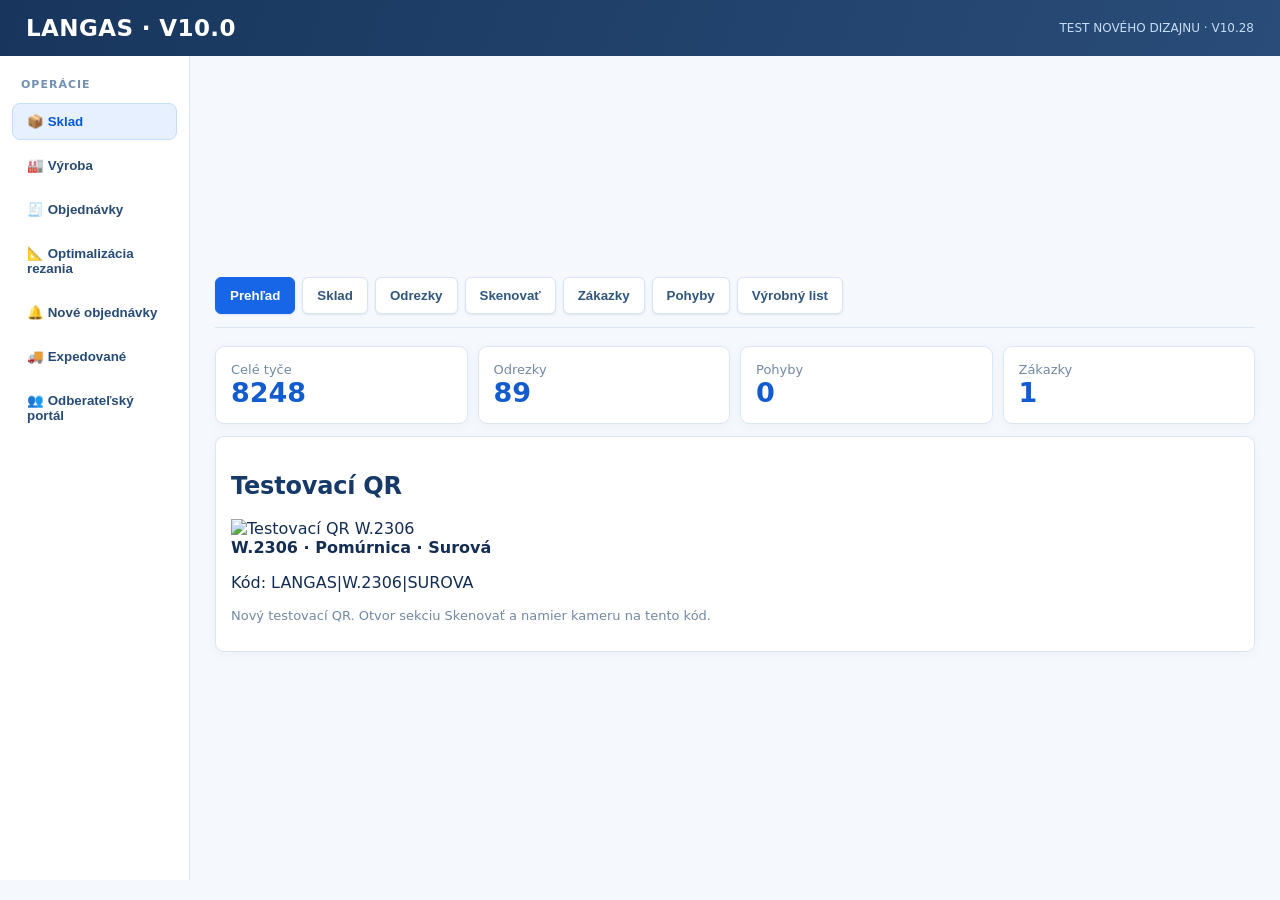
==== commit 93056451: "V10.28: add Generala Svobodu profile inspection and cutting preset Show all 144 position/part rows f" ====
--- a/v10-preview/index.html
+++ b/v10-preview/index.html
@@ -1,5 +1,5 @@
 <!doctype html><html lang="sk"><head><meta charset="utf-8"><meta name="viewport" content="width=device-width,initial-scale=1"><title>LANGAS Sklad V5</title><link rel="stylesheet" href="style.css?v=10.25"></head><body>
-<header><h1>LANGAS · V10.0</h1><div>TEST NOVÉHO DIZAJNU · V10.27</div></header><div class="appShell"><aside class="sideMenu"><div class="sideTitle">OPERÁCIE</div><button class="module activeModule" data-target="stock">📦 Sklad</button><button class="module" data-target="jobs">🏭 Výroba</button><button class="module" data-target="orders">🧾 Objednávky</button><button class="module" data-target="freeOptimize">📐 Optimalizácia rezania</button><button class="module" data-target="newOrders">🔔 Nové objednávky <span id="newOrderBadge"></span></button><button class="module" data-target="shipped">🚚 Expedované</button><button class="module" data-target="customerPortal">👥 Odberateľský portál</button></aside><main><section id="customerPortal" class="hidden">
+<header><h1>LANGAS · V10.0</h1><div>TEST NOVÉHO DIZAJNU · V10.28</div></header><div class="appShell"><aside class="sideMenu"><div class="sideTitle">OPERÁCIE</div><button class="module activeModule" data-target="stock">📦 Sklad</button><button class="module" data-target="jobs">🏭 Výroba</button><button class="module" data-target="orders">🧾 Objednávky</button><button class="module" data-target="freeOptimize">📐 Optimalizácia rezania</button><button class="module" data-target="newOrders">🔔 Nové objednávky <span id="newOrderBadge"></span></button><button class="module" data-target="shipped">🚚 Expedované</button><button class="module" data-target="customerPortal">👥 Odberateľský portál</button></aside><main><section id="customerPortal" class="hidden">
 <div class="card"><div class="portalHead"><div><div class="muted">LANGAS · TESTOVACÍ PORTÁL</div><h2>Odberateľský portál</h2><p class="muted">Ukážka používateľských rolí a objednávok. Bez skutočného prihlásenia, bez servera a bez odpisu skladu.</p></div><div><label>Testovací používateľ</label><select id="portalRole"><option value="customer">Odberateľ – konfigurátor</option><option value="partner">Vybraný odberateľ – sklad a objednávky tyčí</option><option value="admin">LANGAS – administrátor</option></select></div></div></div>
 <div class="card"><h3 id="portalRoleTitle">Moje objednávky</h3><p id="portalRoleHint" class="muted"></p><div class="portalGrid">
 <div class="card"><h3>Konfigurátor zasklenia</h3><p>Vytvorenie novej objednávky systému.</p><button id="portalConfigurator">Otvoriť konfigurátor</button></div>
@@ -7,7 +7,7 @@
 </div></div>
 <div class="card" id="portalStockCard"><h3>Skladové zásoby profilov</h3><p class="muted">Zobrazené sú voľné celé tyče po odpočítaní rezervácií. Údaje pochádzajú z testovacieho skladu.</p><div class="form"><div><label>Vyhľadávanie</label><input id="portalSearch" placeholder="Kód alebo názov profilu"></div><div><label>Systém</label><select id="portalSystem"><option value="all">Všetky systémy</option></select></div></div><div id="portalStockTable" class="scroll"></div><div class="portalGrid"><div><label>Profil na objednanie</label><select id="portalProduct"></select></div><div><label>Počet celých tyčí</label><input id="portalQty" type="number" min="1" value="1"></div></div><div class="actions"><button id="portalAdd">Pridať do košíka</button><button id="portalSend" class="green">Odoslať objednávku na kontrolu</button></div><div id="portalBasket"></div></div>
 <div class="card" id="portalInternal"><h3>Prijaté objednávky materiálu – LANGAS</h3><p class="muted">Testovacia interná evidencia. Potvrdenie tu nemení skladové zásoby.</p><div id="portalInbox"></div><div id="portalOrderDetailAdmin"></div></div>
-</section><section id="freeOptimize" class="hidden"><div class="card"><h2>Samostatná optimalizácia rezania</h2><p class="muted">Nezávislá od objednávok. Zadaj profil, farbu a ľubovoľné rezy. Výsledok neodpisuje ani nerezervuje sklad.</p><div class="actions"><button id="freeLoadMarkizy" type="button">Načítať zákazku Markízy (Silenta)</button></div><p id="freePresetNotice" class="note"></p><div class="form"><div><label>Zákazka</label><input id="freeJob" type="text" placeholder="Názov alebo číslo zákazky"></div><div><label>Typ systému</label><select id="freeSystem"></select></div><div><label>Profil</label><select id="freeProfile"></select></div><div><label>Farba</label><select id="freeColor"></select></div><div><label>Šírka rezu (mm)</label><input id="freeKerf" type="number" value="5" min="0" step="0.1"></div><div><label>Hĺbka optimalizácie</label><select id="freeDepth"><option value="fast">Rýchla</option><option value="deep">Hĺbková (test)</option></select></div><div><label>Režim</label><select id="freeMode"><option value="auto">Odporúčané dĺžky</option><option value="custom">Vlastné dĺžky</option></select></div></div><div class="form" style="margin-top:12px"><div><label>Dĺžka dielu (mm)</label><input id="freeCut" type="number" value="1000" min="1"></div><div><label>Počet kusov</label><input id="freeQty" type="number" value="10" min="1"></div><div><label>Vstupná dĺžka (mm)</label><select id="freeBar"></select></div></div><div class="actions"><button id="freeAdd">Pridať rezy</button><button id="freeCancelEdit" class="gray" hidden>Zrušiť úpravu</button><button id="freeClear" class="gray">Vymazať rezy</button><button id="freeRun" class="green">Optimalizovať</button></div><div id="freeCutsList"></div><div id="freeResult"></div><div class="actions" style="margin-top:14px"><button id="freePrint">🖨 Tlačiť · A4 na šírku</button><button id="freePdf" class="green">📄 Vytvoriť PDF</button><button disabled title="Pripravujeme neskôr" class="gray">CSV · neskôr</button></div></div></section>
+</section><section id="freeOptimize" class="hidden"><div class="card"><h2>Samostatná optimalizácia rezania</h2><p class="muted">Nezávislá od objednávok. Zadaj profil, farbu a ľubovoľné rezy. Výsledok neodpisuje ani nerezervuje sklad.</p><div class="actions"><button id="freeLoadMarkizy" type="button">Načítať zákazku Markízy (Silenta)</button></div><button id="freeCheckProfiles" type="button">Kontrola profilov zákazky · Generála Svobodu</button><div id="profileCheckPanel" class="card" hidden><h3>Generála Svobodu · kontrola profilov zákazky</h3><p>48 bočných stien · 2 sklá nad sebou. Zatvorený P012: oba vertikály, horný a spodný horizontál. Otvorený P013: vnútorná priečka.</p><p class="note">Farba v zdrojovom výrobnom liste nie je uvedená. Vyber ju pred prenesením do optimalizácie. Dĺžky sú čisté výrobné rezy vrátane odpočtu spodku; prerez píly sa zadáva zvlášť.</p><label for="profileCheckColor">Farba zákazky</label><select id="profileCheckColor"><option value="">Vyber farbu</option></select><div id="profileCheckSummary"></div><div id="profileCheckList" class="scroll" style="max-height:540px"></div><div class="actions"><button id="profileCheckUse" class="green" disabled>Použiť na optimalizáciu</button><button id="profileCheckCsv">Stiahnuť zoznam CSV</button></div><p id="profileCheckStatus" role="status"></p></div><p id="freePresetNotice" class="note"></p><div class="form"><div><label>Zákazka</label><input id="freeJob" type="text" placeholder="Názov alebo číslo zákazky"></div><div><label>Typ systému</label><select id="freeSystem"></select></div><div><label>Profil</label><select id="freeProfile"></select></div><div><label>Farba</label><select id="freeColor"></select></div><div><label>Šírka rezu (mm)</label><input id="freeKerf" type="number" value="5" min="0" step="0.1"></div><div><label>Hĺbka optimalizácie</label><select id="freeDepth"><option value="fast">Rýchla</option><option value="deep">Hĺbková (test)</option></select></div><div><label>Režim</label><select id="freeMode"><option value="auto">Odporúčané dĺžky</option><option value="custom">Vlastné dĺžky</option></select></div></div><div class="form" style="margin-top:12px"><div><label>Dĺžka dielu (mm)</label><input id="freeCut" type="number" value="1000" min="1"></div><div><label>Počet kusov</label><input id="freeQty" type="number" value="10" min="1"></div><div><label>Vstupná dĺžka (mm)</label><select id="freeBar"></select></div></div><div class="actions"><button id="freeAdd">Pridať rezy</button><button id="freeCancelEdit" class="gray" hidden>Zrušiť úpravu</button><button id="freeClear" class="gray">Vymazať rezy</button><button id="freeRun" class="green">Optimalizovať</button></div><div id="freeCutsList"></div><div id="freeResult"></div><div class="actions" style="margin-top:14px"><button id="freePrint">🖨 Tlačiť · A4 na šírku</button><button id="freePdf" class="green">📄 Vytvoriť PDF</button><button disabled title="Pripravujeme neskôr" class="gray">CSV · neskôr</button></div></div></section>
 <nav><button class="tab active" data-p="dash">Prehľad</button><button class="tab" data-p="stock">Sklad</button><button class="tab" data-p="cuts">Odrezky</button><button class="tab" data-p="scan">Skenovať</button><button class="tab" data-p="jobs">Zákazky</button><button class="tab" data-p="history">Pohyby</button><button class="tab" data-p="print">Výrobný list</button></nav>
 <section id="dash"><div class="grid"><div class="card"><div class="muted">Celé tyče</div><div id="bars" class="stat"></div></div><div class="card"><div class="muted">Odrezky</div><div id="cutCount" class="stat"></div></div><div class="card"><div class="muted">Pohyby</div><div id="moves" class="stat"></div></div><div class="card"><div class="muted">Zákazky</div><div class="stat">1</div></div></div><div class="card"><h2>Testovací QR</h2><div class="qrbox"><img src="test-qr-w2306.svg" alt="Testovací QR W.2306" style="width:190px;height:190px"><div><b>W.2306 · Pomúrnica · Surová</b><p>Kód: LANGAS|W.2306|SUROVA</p><p class="muted">Nový testovací QR. Otvor sekciu Skenovať a namier kameru na tento kód.</p></div></div></div></section>
 <section id="stock" class="hidden"><div class="card"><h2>Sklad celých tyčí</h2><div class="systemFilters"><button class="sys activeSys" data-system="all">Všetko</button><button class="sys" data-system="Rámové zasklenie">Rámové</button><button class="sys" data-system="Bezrámové zasklenie">Bezrámové</button><button class="sys" data-system="Bezrámové posuvno-otočné">Posuvno-otočné</button><button class="sys" data-system="Pergola">Pergola</button><button class="sys" data-system="Zábradlia">Zábradlia</button></div><div id="stockT" class="scroll"></div></div></section>
@@ -49,4 +49,4 @@
 <div class="basketCard"><h2>Objednávka odberateľa XY</h2><button id="loadMainTest" class="gray">Načítať hlavný test (6 pozícií)</button><div id="orderList" class="scroll"></div><div class="actions"><button id="duplicateOrder" class="gray">Duplikovať aktuálny</button><button id="sendOrder" class="green">Odoslať objednávku</button></div><div id="orderMsg"></div></div>
 </div></section>
 <section id="newOrders" class="hidden"><div class="card"><h2>🔔 Nové objednávky</h2><div class="note">Objednávky odoslané odberateľmi čakajú na kontrolu LANGAS.</div><div class="card"><h3>Načítať QR zákazky</h3><input id="v7QrInput" placeholder="LANGAS|JOB|TEST-...|1"><button id="v7QrSubmit">Načítať zadaný kód</button><div class="actions"><button id="v7StartCamera" class="green">📷 Spustiť kameru QR</button><button id="v7StopCamera" class="gray">Zastaviť kameru</button></div><video id="v7CameraVideo" class="hidden" autoplay muted playsinline style="width:100%;max-width:420px;border-radius:12px;margin-top:10px"></video><div id="v7CameraStatus" class="muted"></div><p class="muted">Testovací režim: QR možno načítať aj iPhone kamerou cez obsah kódu a vložiť sem. Zákazka musí byť v stave Vo výrobe.</p></div><div id="v8CutSetup" class="card hidden"></div><div id="newOrdersList"></div></div></section>
-<section id="shipped" class="hidden"><div class="card"><h2>🚚 Expedované · LANGAS</h2><p class="muted">Testovacia evidencia odovzdania, prevzatia a doručenia. Bez trvalého serverového zápisu.</p><div id="shippedList"></div></div></section><div id="v7PrintArea" class="v7PrintArea"></div></main></div><script src="https://cdn.jsdelivr.net/npm/jsqr@1.4.0/dist/jsQR.min.js"></script><script src="data.js?v=10.17"></script><script src="app.js?v=10.27"></script></body></html>+<section id="shipped" class="hidden"><div class="card"><h2>🚚 Expedované · LANGAS</h2><p class="muted">Testovacia evidencia odovzdania, prevzatia a doručenia. Bez trvalého serverového zápisu.</p><div id="shippedList"></div></div></section><div id="v7PrintArea" class="v7PrintArea"></div></main></div><script src="https://cdn.jsdelivr.net/npm/jsqr@1.4.0/dist/jsQR.min.js"></script><script src="data.js?v=10.17"></script><script src="svobodu-cuts.js?v=10.28"></script><script src="app.js?v=10.28"></script></body></html>
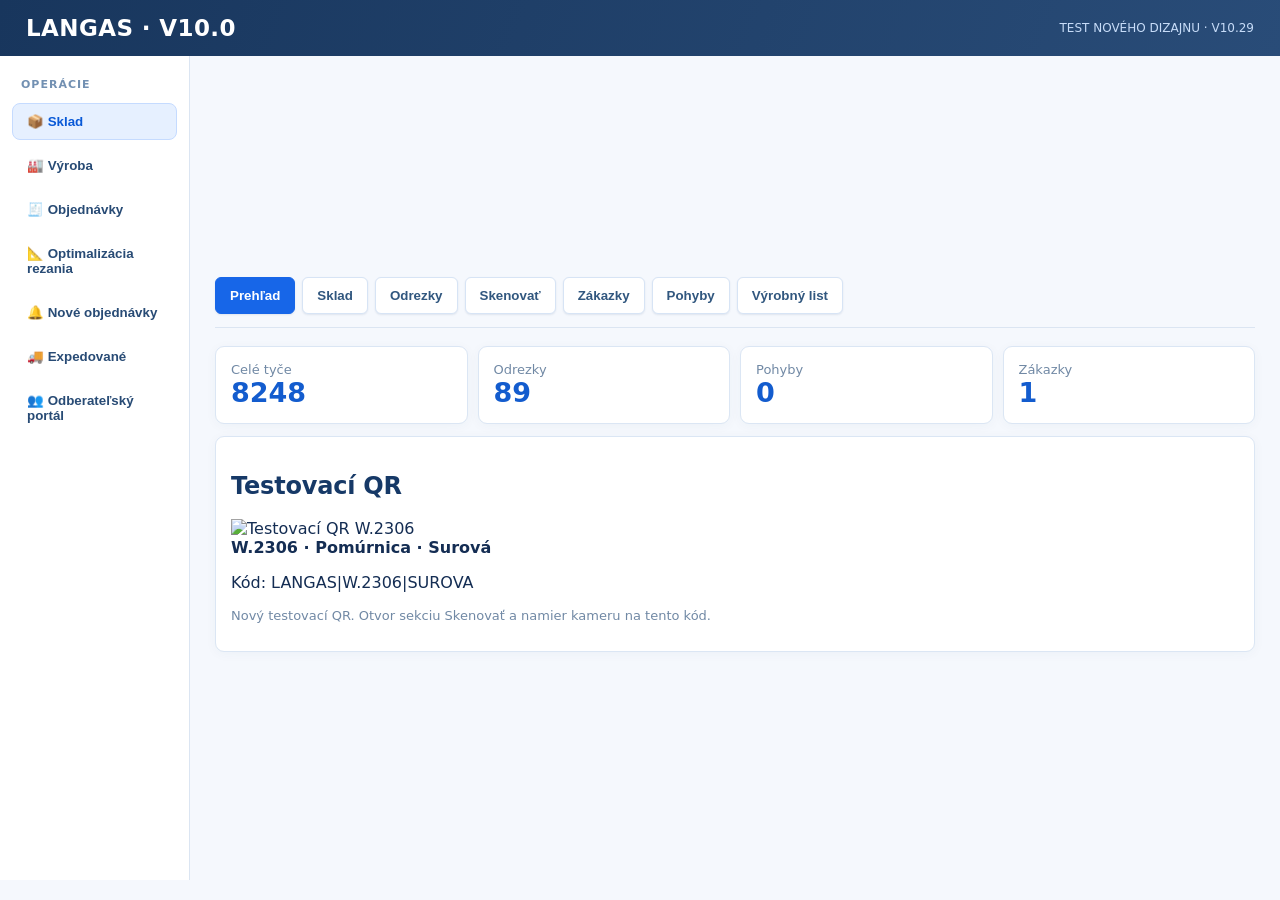
==== commit 04066b00: "V10.29: optimize railing profiles separately Choose P012 or P013 in the job profile check. Show and " ====
--- a/v10-preview/index.html
+++ b/v10-preview/index.html
@@ -1,5 +1,5 @@
 <!doctype html><html lang="sk"><head><meta charset="utf-8"><meta name="viewport" content="width=device-width,initial-scale=1"><title>LANGAS Sklad V5</title><link rel="stylesheet" href="style.css?v=10.25"></head><body>
-<header><h1>LANGAS · V10.0</h1><div>TEST NOVÉHO DIZAJNU · V10.28</div></header><div class="appShell"><aside class="sideMenu"><div class="sideTitle">OPERÁCIE</div><button class="module activeModule" data-target="stock">📦 Sklad</button><button class="module" data-target="jobs">🏭 Výroba</button><button class="module" data-target="orders">🧾 Objednávky</button><button class="module" data-target="freeOptimize">📐 Optimalizácia rezania</button><button class="module" data-target="newOrders">🔔 Nové objednávky <span id="newOrderBadge"></span></button><button class="module" data-target="shipped">🚚 Expedované</button><button class="module" data-target="customerPortal">👥 Odberateľský portál</button></aside><main><section id="customerPortal" class="hidden">
+<header><h1>LANGAS · V10.0</h1><div>TEST NOVÉHO DIZAJNU · V10.29</div></header><div class="appShell"><aside class="sideMenu"><div class="sideTitle">OPERÁCIE</div><button class="module activeModule" data-target="stock">📦 Sklad</button><button class="module" data-target="jobs">🏭 Výroba</button><button class="module" data-target="orders">🧾 Objednávky</button><button class="module" data-target="freeOptimize">📐 Optimalizácia rezania</button><button class="module" data-target="newOrders">🔔 Nové objednávky <span id="newOrderBadge"></span></button><button class="module" data-target="shipped">🚚 Expedované</button><button class="module" data-target="customerPortal">👥 Odberateľský portál</button></aside><main><section id="customerPortal" class="hidden">
 <div class="card"><div class="portalHead"><div><div class="muted">LANGAS · TESTOVACÍ PORTÁL</div><h2>Odberateľský portál</h2><p class="muted">Ukážka používateľských rolí a objednávok. Bez skutočného prihlásenia, bez servera a bez odpisu skladu.</p></div><div><label>Testovací používateľ</label><select id="portalRole"><option value="customer">Odberateľ – konfigurátor</option><option value="partner">Vybraný odberateľ – sklad a objednávky tyčí</option><option value="admin">LANGAS – administrátor</option></select></div></div></div>
 <div class="card"><h3 id="portalRoleTitle">Moje objednávky</h3><p id="portalRoleHint" class="muted"></p><div class="portalGrid">
 <div class="card"><h3>Konfigurátor zasklenia</h3><p>Vytvorenie novej objednávky systému.</p><button id="portalConfigurator">Otvoriť konfigurátor</button></div>
@@ -7,7 +7,7 @@
 </div></div>
 <div class="card" id="portalStockCard"><h3>Skladové zásoby profilov</h3><p class="muted">Zobrazené sú voľné celé tyče po odpočítaní rezervácií. Údaje pochádzajú z testovacieho skladu.</p><div class="form"><div><label>Vyhľadávanie</label><input id="portalSearch" placeholder="Kód alebo názov profilu"></div><div><label>Systém</label><select id="portalSystem"><option value="all">Všetky systémy</option></select></div></div><div id="portalStockTable" class="scroll"></div><div class="portalGrid"><div><label>Profil na objednanie</label><select id="portalProduct"></select></div><div><label>Počet celých tyčí</label><input id="portalQty" type="number" min="1" value="1"></div></div><div class="actions"><button id="portalAdd">Pridať do košíka</button><button id="portalSend" class="green">Odoslať objednávku na kontrolu</button></div><div id="portalBasket"></div></div>
 <div class="card" id="portalInternal"><h3>Prijaté objednávky materiálu – LANGAS</h3><p class="muted">Testovacia interná evidencia. Potvrdenie tu nemení skladové zásoby.</p><div id="portalInbox"></div><div id="portalOrderDetailAdmin"></div></div>
-</section><section id="freeOptimize" class="hidden"><div class="card"><h2>Samostatná optimalizácia rezania</h2><p class="muted">Nezávislá od objednávok. Zadaj profil, farbu a ľubovoľné rezy. Výsledok neodpisuje ani nerezervuje sklad.</p><div class="actions"><button id="freeLoadMarkizy" type="button">Načítať zákazku Markízy (Silenta)</button></div><button id="freeCheckProfiles" type="button">Kontrola profilov zákazky · Generála Svobodu</button><div id="profileCheckPanel" class="card" hidden><h3>Generála Svobodu · kontrola profilov zákazky</h3><p>48 bočných stien · 2 sklá nad sebou. Zatvorený P012: oba vertikály, horný a spodný horizontál. Otvorený P013: vnútorná priečka.</p><p class="note">Farba v zdrojovom výrobnom liste nie je uvedená. Vyber ju pred prenesením do optimalizácie. Dĺžky sú čisté výrobné rezy vrátane odpočtu spodku; prerez píly sa zadáva zvlášť.</p><label for="profileCheckColor">Farba zákazky</label><select id="profileCheckColor"><option value="">Vyber farbu</option></select><div id="profileCheckSummary"></div><div id="profileCheckList" class="scroll" style="max-height:540px"></div><div class="actions"><button id="profileCheckUse" class="green" disabled>Použiť na optimalizáciu</button><button id="profileCheckCsv">Stiahnuť zoznam CSV</button></div><p id="profileCheckStatus" role="status"></p></div><p id="freePresetNotice" class="note"></p><div class="form"><div><label>Zákazka</label><input id="freeJob" type="text" placeholder="Názov alebo číslo zákazky"></div><div><label>Typ systému</label><select id="freeSystem"></select></div><div><label>Profil</label><select id="freeProfile"></select></div><div><label>Farba</label><select id="freeColor"></select></div><div><label>Šírka rezu (mm)</label><input id="freeKerf" type="number" value="5" min="0" step="0.1"></div><div><label>Hĺbka optimalizácie</label><select id="freeDepth"><option value="fast">Rýchla</option><option value="deep">Hĺbková (test)</option></select></div><div><label>Režim</label><select id="freeMode"><option value="auto">Odporúčané dĺžky</option><option value="custom">Vlastné dĺžky</option></select></div></div><div class="form" style="margin-top:12px"><div><label>Dĺžka dielu (mm)</label><input id="freeCut" type="number" value="1000" min="1"></div><div><label>Počet kusov</label><input id="freeQty" type="number" value="10" min="1"></div><div><label>Vstupná dĺžka (mm)</label><select id="freeBar"></select></div></div><div class="actions"><button id="freeAdd">Pridať rezy</button><button id="freeCancelEdit" class="gray" hidden>Zrušiť úpravu</button><button id="freeClear" class="gray">Vymazať rezy</button><button id="freeRun" class="green">Optimalizovať</button></div><div id="freeCutsList"></div><div id="freeResult"></div><div class="actions" style="margin-top:14px"><button id="freePrint">🖨 Tlačiť · A4 na šírku</button><button id="freePdf" class="green">📄 Vytvoriť PDF</button><button disabled title="Pripravujeme neskôr" class="gray">CSV · neskôr</button></div></div></section>
+</section><section id="freeOptimize" class="hidden"><div class="card"><h2>Samostatná optimalizácia rezania</h2><p class="muted">Nezávislá od objednávok. Zadaj profil, farbu a ľubovoľné rezy. Výsledok neodpisuje ani nerezervuje sklad.</p><div class="actions"><button id="freeLoadMarkizy" type="button">Načítať zákazku Markízy (Silenta)</button></div><button id="freeCheckProfiles" type="button">Kontrola profilov zákazky · Generála Svobodu</button><div id="profileCheckPanel" class="card" hidden><h3>Generála Svobodu · kontrola profilov zákazky</h3><p>48 bočných stien · 2 sklá nad sebou. Zatvorený P012: oba vertikály, horný a spodný horizontál. Otvorený P013: vnútorná priečka.</p><p class="note">Farba v zdrojovom výrobnom liste nie je uvedená. Vyber ju pred prenesením do optimalizácie. Dĺžky sú čisté výrobné rezy vrátane odpočtu spodku; prerez píly sa zadáva zvlášť.</p><label for="profileCheckProfile">Profil na optimalizáciu</label><select id="profileCheckProfile"><option value="P012">P012 · Zatvorený 50 × 30 · 192 ks</option><option value="P013">P013 · Otvorený 50 × 30 · 48 ks</option></select><label for="profileCheckColor">Farba zákazky</label><select id="profileCheckColor"><option value="">Vyber farbu</option></select><div id="profileCheckSummary"></div><div id="profileCheckList" class="scroll" style="max-height:540px"></div><div class="actions"><button id="profileCheckUse" class="green" disabled>Použiť na optimalizáciu</button><button id="profileCheckCsv">Stiahnuť zoznam CSV</button></div><p id="profileCheckStatus" role="status"></p></div><p id="freePresetNotice" class="note"></p><div class="form"><div><label>Zákazka</label><input id="freeJob" type="text" placeholder="Názov alebo číslo zákazky"></div><div><label>Typ systému</label><select id="freeSystem"></select></div><div><label>Profil</label><select id="freeProfile"></select></div><div><label>Farba</label><select id="freeColor"></select></div><div><label>Šírka rezu (mm)</label><input id="freeKerf" type="number" value="5" min="0" step="0.1"></div><div><label>Hĺbka optimalizácie</label><select id="freeDepth"><option value="fast">Rýchla</option><option value="deep">Hĺbková (test)</option></select></div><div><label>Režim</label><select id="freeMode"><option value="auto">Odporúčané dĺžky</option><option value="custom">Vlastné dĺžky</option></select></div></div><div class="form" style="margin-top:12px"><div><label>Dĺžka dielu (mm)</label><input id="freeCut" type="number" value="1000" min="1"></div><div><label>Počet kusov</label><input id="freeQty" type="number" value="10" min="1"></div><div><label>Vstupná dĺžka (mm)</label><select id="freeBar"></select></div></div><div class="actions"><button id="freeAdd">Pridať rezy</button><button id="freeCancelEdit" class="gray" hidden>Zrušiť úpravu</button><button id="freeClear" class="gray">Vymazať rezy</button><button id="freeRun" class="green">Optimalizovať</button></div><div id="freeCutsList"></div><div id="freeResult"></div><div class="actions" style="margin-top:14px"><button id="freePrint">🖨 Tlačiť · A4 na šírku</button><button id="freePdf" class="green">📄 Vytvoriť PDF</button><button disabled title="Pripravujeme neskôr" class="gray">CSV · neskôr</button></div></div></section>
 <nav><button class="tab active" data-p="dash">Prehľad</button><button class="tab" data-p="stock">Sklad</button><button class="tab" data-p="cuts">Odrezky</button><button class="tab" data-p="scan">Skenovať</button><button class="tab" data-p="jobs">Zákazky</button><button class="tab" data-p="history">Pohyby</button><button class="tab" data-p="print">Výrobný list</button></nav>
 <section id="dash"><div class="grid"><div class="card"><div class="muted">Celé tyče</div><div id="bars" class="stat"></div></div><div class="card"><div class="muted">Odrezky</div><div id="cutCount" class="stat"></div></div><div class="card"><div class="muted">Pohyby</div><div id="moves" class="stat"></div></div><div class="card"><div class="muted">Zákazky</div><div class="stat">1</div></div></div><div class="card"><h2>Testovací QR</h2><div class="qrbox"><img src="test-qr-w2306.svg" alt="Testovací QR W.2306" style="width:190px;height:190px"><div><b>W.2306 · Pomúrnica · Surová</b><p>Kód: LANGAS|W.2306|SUROVA</p><p class="muted">Nový testovací QR. Otvor sekciu Skenovať a namier kameru na tento kód.</p></div></div></div></section>
 <section id="stock" class="hidden"><div class="card"><h2>Sklad celých tyčí</h2><div class="systemFilters"><button class="sys activeSys" data-system="all">Všetko</button><button class="sys" data-system="Rámové zasklenie">Rámové</button><button class="sys" data-system="Bezrámové zasklenie">Bezrámové</button><button class="sys" data-system="Bezrámové posuvno-otočné">Posuvno-otočné</button><button class="sys" data-system="Pergola">Pergola</button><button class="sys" data-system="Zábradlia">Zábradlia</button></div><div id="stockT" class="scroll"></div></div></section>
@@ -49,4 +49,4 @@
 <div class="basketCard"><h2>Objednávka odberateľa XY</h2><button id="loadMainTest" class="gray">Načítať hlavný test (6 pozícií)</button><div id="orderList" class="scroll"></div><div class="actions"><button id="duplicateOrder" class="gray">Duplikovať aktuálny</button><button id="sendOrder" class="green">Odoslať objednávku</button></div><div id="orderMsg"></div></div>
 </div></section>
 <section id="newOrders" class="hidden"><div class="card"><h2>🔔 Nové objednávky</h2><div class="note">Objednávky odoslané odberateľmi čakajú na kontrolu LANGAS.</div><div class="card"><h3>Načítať QR zákazky</h3><input id="v7QrInput" placeholder="LANGAS|JOB|TEST-...|1"><button id="v7QrSubmit">Načítať zadaný kód</button><div class="actions"><button id="v7StartCamera" class="green">📷 Spustiť kameru QR</button><button id="v7StopCamera" class="gray">Zastaviť kameru</button></div><video id="v7CameraVideo" class="hidden" autoplay muted playsinline style="width:100%;max-width:420px;border-radius:12px;margin-top:10px"></video><div id="v7CameraStatus" class="muted"></div><p class="muted">Testovací režim: QR možno načítať aj iPhone kamerou cez obsah kódu a vložiť sem. Zákazka musí byť v stave Vo výrobe.</p></div><div id="v8CutSetup" class="card hidden"></div><div id="newOrdersList"></div></div></section>
-<section id="shipped" class="hidden"><div class="card"><h2>🚚 Expedované · LANGAS</h2><p class="muted">Testovacia evidencia odovzdania, prevzatia a doručenia. Bez trvalého serverového zápisu.</p><div id="shippedList"></div></div></section><div id="v7PrintArea" class="v7PrintArea"></div></main></div><script src="https://cdn.jsdelivr.net/npm/jsqr@1.4.0/dist/jsQR.min.js"></script><script src="data.js?v=10.17"></script><script src="svobodu-cuts.js?v=10.28"></script><script src="app.js?v=10.28"></script></body></html>
+<section id="shipped" class="hidden"><div class="card"><h2>🚚 Expedované · LANGAS</h2><p class="muted">Testovacia evidencia odovzdania, prevzatia a doručenia. Bez trvalého serverového zápisu.</p><div id="shippedList"></div></div></section><div id="v7PrintArea" class="v7PrintArea"></div></main></div><script src="https://cdn.jsdelivr.net/npm/jsqr@1.4.0/dist/jsQR.min.js"></script><script src="data.js?v=10.17"></script><script src="svobodu-cuts.js?v=10.29"></script><script src="app.js?v=10.29"></script></body></html>
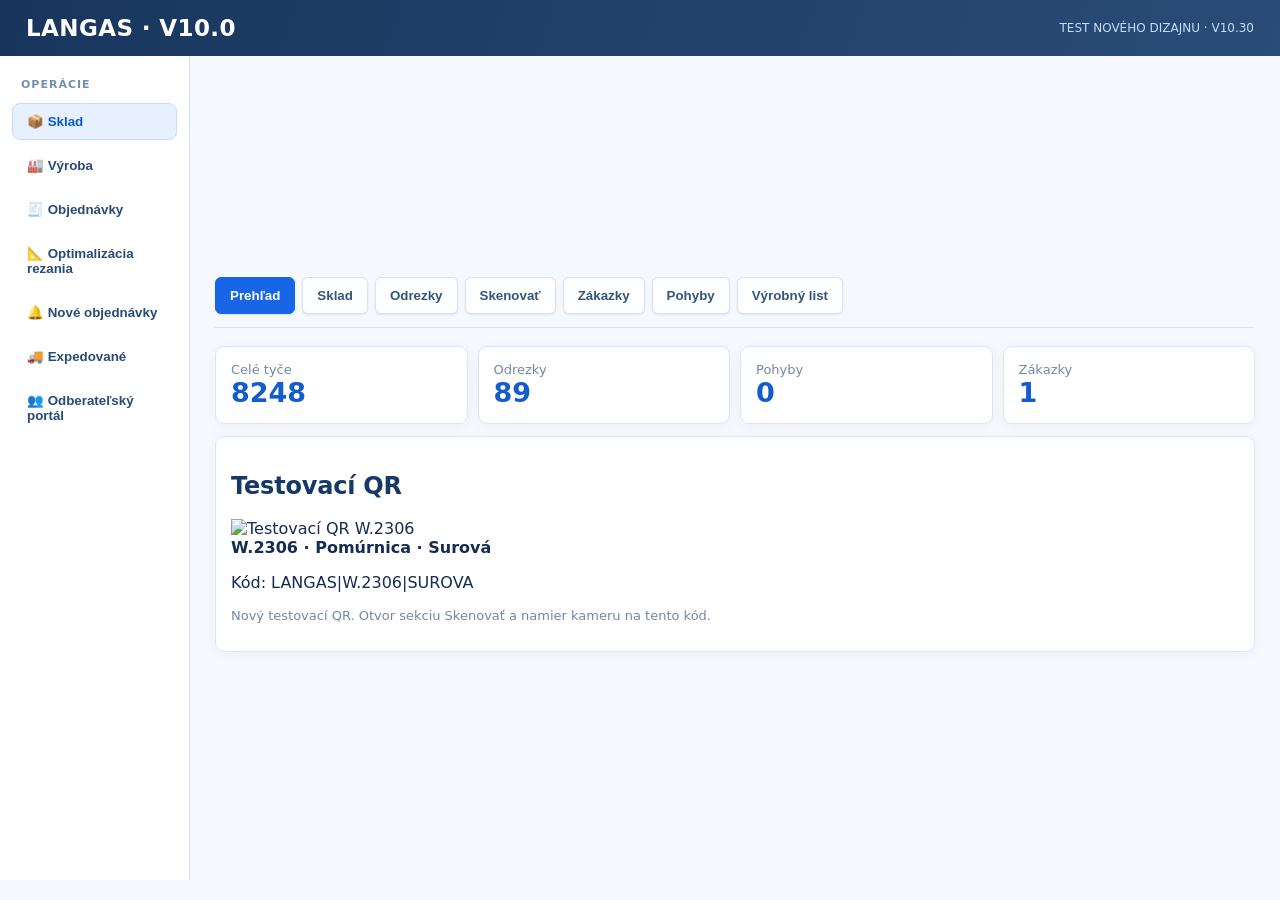
==== commit 3deb0b7e: "V10.30: make cutting-plan printouts readable on A4 Build a dedicated four-column print table from th" ====
--- a/v10-preview/index.html
+++ b/v10-preview/index.html
@@ -1,5 +1,5 @@
 <!doctype html><html lang="sk"><head><meta charset="utf-8"><meta name="viewport" content="width=device-width,initial-scale=1"><title>LANGAS Sklad V5</title><link rel="stylesheet" href="style.css?v=10.25"></head><body>
-<header><h1>LANGAS · V10.0</h1><div>TEST NOVÉHO DIZAJNU · V10.29</div></header><div class="appShell"><aside class="sideMenu"><div class="sideTitle">OPERÁCIE</div><button class="module activeModule" data-target="stock">📦 Sklad</button><button class="module" data-target="jobs">🏭 Výroba</button><button class="module" data-target="orders">🧾 Objednávky</button><button class="module" data-target="freeOptimize">📐 Optimalizácia rezania</button><button class="module" data-target="newOrders">🔔 Nové objednávky <span id="newOrderBadge"></span></button><button class="module" data-target="shipped">🚚 Expedované</button><button class="module" data-target="customerPortal">👥 Odberateľský portál</button></aside><main><section id="customerPortal" class="hidden">
+<header><h1>LANGAS · V10.0</h1><div>TEST NOVÉHO DIZAJNU · V10.30</div></header><div class="appShell"><aside class="sideMenu"><div class="sideTitle">OPERÁCIE</div><button class="module activeModule" data-target="stock">📦 Sklad</button><button class="module" data-target="jobs">🏭 Výroba</button><button class="module" data-target="orders">🧾 Objednávky</button><button class="module" data-target="freeOptimize">📐 Optimalizácia rezania</button><button class="module" data-target="newOrders">🔔 Nové objednávky <span id="newOrderBadge"></span></button><button class="module" data-target="shipped">🚚 Expedované</button><button class="module" data-target="customerPortal">👥 Odberateľský portál</button></aside><main><section id="customerPortal" class="hidden">
 <div class="card"><div class="portalHead"><div><div class="muted">LANGAS · TESTOVACÍ PORTÁL</div><h2>Odberateľský portál</h2><p class="muted">Ukážka používateľských rolí a objednávok. Bez skutočného prihlásenia, bez servera a bez odpisu skladu.</p></div><div><label>Testovací používateľ</label><select id="portalRole"><option value="customer">Odberateľ – konfigurátor</option><option value="partner">Vybraný odberateľ – sklad a objednávky tyčí</option><option value="admin">LANGAS – administrátor</option></select></div></div></div>
 <div class="card"><h3 id="portalRoleTitle">Moje objednávky</h3><p id="portalRoleHint" class="muted"></p><div class="portalGrid">
 <div class="card"><h3>Konfigurátor zasklenia</h3><p>Vytvorenie novej objednávky systému.</p><button id="portalConfigurator">Otvoriť konfigurátor</button></div>
@@ -49,4 +49,4 @@
 <div class="basketCard"><h2>Objednávka odberateľa XY</h2><button id="loadMainTest" class="gray">Načítať hlavný test (6 pozícií)</button><div id="orderList" class="scroll"></div><div class="actions"><button id="duplicateOrder" class="gray">Duplikovať aktuálny</button><button id="sendOrder" class="green">Odoslať objednávku</button></div><div id="orderMsg"></div></div>
 </div></section>
 <section id="newOrders" class="hidden"><div class="card"><h2>🔔 Nové objednávky</h2><div class="note">Objednávky odoslané odberateľmi čakajú na kontrolu LANGAS.</div><div class="card"><h3>Načítať QR zákazky</h3><input id="v7QrInput" placeholder="LANGAS|JOB|TEST-...|1"><button id="v7QrSubmit">Načítať zadaný kód</button><div class="actions"><button id="v7StartCamera" class="green">📷 Spustiť kameru QR</button><button id="v7StopCamera" class="gray">Zastaviť kameru</button></div><video id="v7CameraVideo" class="hidden" autoplay muted playsinline style="width:100%;max-width:420px;border-radius:12px;margin-top:10px"></video><div id="v7CameraStatus" class="muted"></div><p class="muted">Testovací režim: QR možno načítať aj iPhone kamerou cez obsah kódu a vložiť sem. Zákazka musí byť v stave Vo výrobe.</p></div><div id="v8CutSetup" class="card hidden"></div><div id="newOrdersList"></div></div></section>
-<section id="shipped" class="hidden"><div class="card"><h2>🚚 Expedované · LANGAS</h2><p class="muted">Testovacia evidencia odovzdania, prevzatia a doručenia. Bez trvalého serverového zápisu.</p><div id="shippedList"></div></div></section><div id="v7PrintArea" class="v7PrintArea"></div></main></div><script src="https://cdn.jsdelivr.net/npm/jsqr@1.4.0/dist/jsQR.min.js"></script><script src="data.js?v=10.17"></script><script src="svobodu-cuts.js?v=10.29"></script><script src="app.js?v=10.29"></script></body></html>
+<section id="shipped" class="hidden"><div class="card"><h2>🚚 Expedované · LANGAS</h2><p class="muted">Testovacia evidencia odovzdania, prevzatia a doručenia. Bez trvalého serverového zápisu.</p><div id="shippedList"></div></div></section><div id="v7PrintArea" class="v7PrintArea"></div></main></div><script src="https://cdn.jsdelivr.net/npm/jsqr@1.4.0/dist/jsQR.min.js"></script><script src="data.js?v=10.17"></script><script src="svobodu-cuts.js?v=10.30"></script><script src="app.js?v=10.30"></script></body></html>
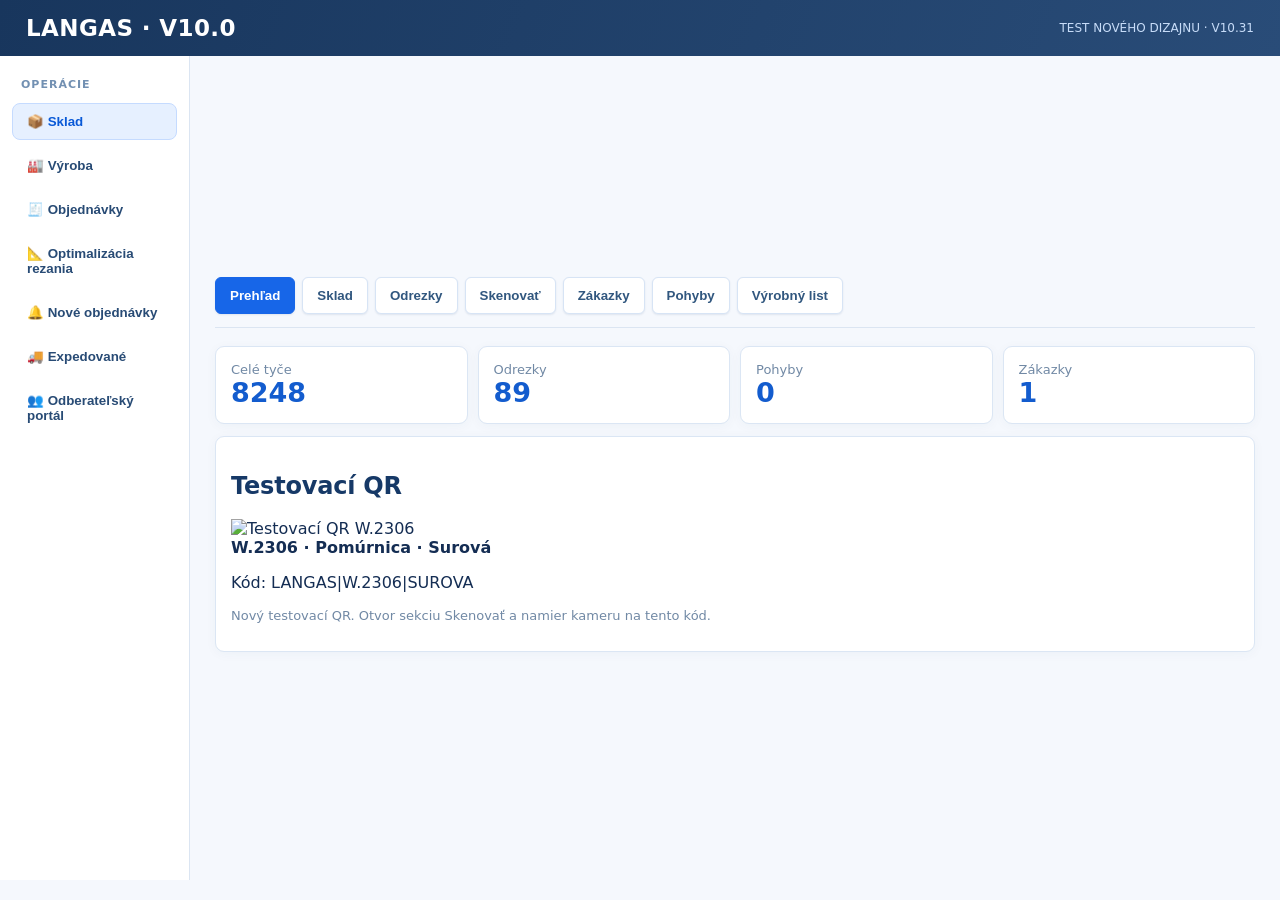
==== commit 87f79824: "V10.31: filter profile families, colors and lengths Add cascading profile-family/color/length filter" ====
--- a/v10-preview/index.html
+++ b/v10-preview/index.html
@@ -1,17 +1,17 @@
-<!doctype html><html lang="sk"><head><meta charset="utf-8"><meta name="viewport" content="width=device-width,initial-scale=1"><title>LANGAS Sklad V5</title><link rel="stylesheet" href="style.css?v=10.25"></head><body>
-<header><h1>LANGAS · V10.0</h1><div>TEST NOVÉHO DIZAJNU · V10.30</div></header><div class="appShell"><aside class="sideMenu"><div class="sideTitle">OPERÁCIE</div><button class="module activeModule" data-target="stock">📦 Sklad</button><button class="module" data-target="jobs">🏭 Výroba</button><button class="module" data-target="orders">🧾 Objednávky</button><button class="module" data-target="freeOptimize">📐 Optimalizácia rezania</button><button class="module" data-target="newOrders">🔔 Nové objednávky <span id="newOrderBadge"></span></button><button class="module" data-target="shipped">🚚 Expedované</button><button class="module" data-target="customerPortal">👥 Odberateľský portál</button></aside><main><section id="customerPortal" class="hidden">
+<!doctype html><html lang="sk"><head><meta charset="utf-8"><meta name="viewport" content="width=device-width,initial-scale=1"><title>LANGAS Sklad V5</title><link rel="stylesheet" href="style.css?v=10.31"></head><body>
+<header><h1>LANGAS · V10.0</h1><div>TEST NOVÉHO DIZAJNU · V10.31</div></header><div class="appShell"><aside class="sideMenu"><div class="sideTitle">OPERÁCIE</div><button class="module activeModule" data-target="stock">📦 Sklad</button><button class="module" data-target="jobs">🏭 Výroba</button><button class="module" data-target="orders">🧾 Objednávky</button><button class="module" data-target="freeOptimize">📐 Optimalizácia rezania</button><button class="module" data-target="newOrders">🔔 Nové objednávky <span id="newOrderBadge"></span></button><button class="module" data-target="shipped">🚚 Expedované</button><button class="module" data-target="customerPortal">👥 Odberateľský portál</button></aside><main><section id="customerPortal" class="hidden">
 <div class="card"><div class="portalHead"><div><div class="muted">LANGAS · TESTOVACÍ PORTÁL</div><h2>Odberateľský portál</h2><p class="muted">Ukážka používateľských rolí a objednávok. Bez skutočného prihlásenia, bez servera a bez odpisu skladu.</p></div><div><label>Testovací používateľ</label><select id="portalRole"><option value="customer">Odberateľ – konfigurátor</option><option value="partner">Vybraný odberateľ – sklad a objednávky tyčí</option><option value="admin">LANGAS – administrátor</option></select></div></div></div>
 <div class="card"><h3 id="portalRoleTitle">Moje objednávky</h3><p id="portalRoleHint" class="muted"></p><div class="portalGrid">
 <div class="card"><h3>Konfigurátor zasklenia</h3><p>Vytvorenie novej objednávky systému.</p><button id="portalConfigurator">Otvoriť konfigurátor</button></div>
 <div class="card"><h3>Moje objednávky</h3><p>Prehľad testovacích objednávok aktuálnej roly.</p><div id="portalMyOrders"></div><div id="portalOrderDetailCustomer"></div></div>
 </div></div>
-<div class="card" id="portalStockCard"><h3>Skladové zásoby profilov</h3><p class="muted">Zobrazené sú voľné celé tyče po odpočítaní rezervácií. Údaje pochádzajú z testovacieho skladu.</p><div class="form"><div><label>Vyhľadávanie</label><input id="portalSearch" placeholder="Kód alebo názov profilu"></div><div><label>Systém</label><select id="portalSystem"><option value="all">Všetky systémy</option></select></div></div><div id="portalStockTable" class="scroll"></div><div class="portalGrid"><div><label>Profil na objednanie</label><select id="portalProduct"></select></div><div><label>Počet celých tyčí</label><input id="portalQty" type="number" min="1" value="1"></div></div><div class="actions"><button id="portalAdd">Pridať do košíka</button><button id="portalSend" class="green">Odoslať objednávku na kontrolu</button></div><div id="portalBasket"></div></div>
+<div class="card" id="portalStockCard"><h3>Skladové zásoby profilov</h3><p class="muted">Zobrazené sú voľné celé tyče po odpočítaní rezervácií. Údaje pochádzajú z testovacieho skladu.</p><div class="form"><div><label>Vyhľadávanie</label><input id="portalSearch" placeholder="Kód alebo názov profilu"></div><div><label>Systém</label><select id="portalSystem"><option value="all">Všetky systémy</option></select></div></div><div class="profileFilterBar"><div class="form"><div><label for="portalProfile">Profil · všetky jeho varianty</label><select id="portalProfile"><option value="all">Všetky profily</option></select></div><div><label for="portalColor">Farba / povrch</label><select id="portalColor"><option value="all">Všetky farby / povrchy</option></select></div><div><label for="portalLength">Dĺžka</label><select id="portalLength"><option value="all">Všetky dĺžky</option></select></div></div><div class="actions"><button id="portalReset" type="button" class="gray">Zrušiť filtre</button><span id="portalFilterSummary" class="muted" role="status"></span></div></div><div id="portalStockTable" class="scroll"></div><div class="portalGrid"><div><label>Profil na objednanie</label><select id="portalProduct"></select></div><div><label>Počet celých tyčí</label><input id="portalQty" type="number" min="1" value="1"></div></div><div class="actions"><button id="portalAdd">Pridať do košíka</button><button id="portalSend" class="green">Odoslať objednávku na kontrolu</button></div><div id="portalBasket"></div></div>
 <div class="card" id="portalInternal"><h3>Prijaté objednávky materiálu – LANGAS</h3><p class="muted">Testovacia interná evidencia. Potvrdenie tu nemení skladové zásoby.</p><div id="portalInbox"></div><div id="portalOrderDetailAdmin"></div></div>
-</section><section id="freeOptimize" class="hidden"><div class="card"><h2>Samostatná optimalizácia rezania</h2><p class="muted">Nezávislá od objednávok. Zadaj profil, farbu a ľubovoľné rezy. Výsledok neodpisuje ani nerezervuje sklad.</p><div class="actions"><button id="freeLoadMarkizy" type="button">Načítať zákazku Markízy (Silenta)</button></div><button id="freeCheckProfiles" type="button">Kontrola profilov zákazky · Generála Svobodu</button><div id="profileCheckPanel" class="card" hidden><h3>Generála Svobodu · kontrola profilov zákazky</h3><p>48 bočných stien · 2 sklá nad sebou. Zatvorený P012: oba vertikály, horný a spodný horizontál. Otvorený P013: vnútorná priečka.</p><p class="note">Farba v zdrojovom výrobnom liste nie je uvedená. Vyber ju pred prenesením do optimalizácie. Dĺžky sú čisté výrobné rezy vrátane odpočtu spodku; prerez píly sa zadáva zvlášť.</p><label for="profileCheckProfile">Profil na optimalizáciu</label><select id="profileCheckProfile"><option value="P012">P012 · Zatvorený 50 × 30 · 192 ks</option><option value="P013">P013 · Otvorený 50 × 30 · 48 ks</option></select><label for="profileCheckColor">Farba zákazky</label><select id="profileCheckColor"><option value="">Vyber farbu</option></select><div id="profileCheckSummary"></div><div id="profileCheckList" class="scroll" style="max-height:540px"></div><div class="actions"><button id="profileCheckUse" class="green" disabled>Použiť na optimalizáciu</button><button id="profileCheckCsv">Stiahnuť zoznam CSV</button></div><p id="profileCheckStatus" role="status"></p></div><p id="freePresetNotice" class="note"></p><div class="form"><div><label>Zákazka</label><input id="freeJob" type="text" placeholder="Názov alebo číslo zákazky"></div><div><label>Typ systému</label><select id="freeSystem"></select></div><div><label>Profil</label><select id="freeProfile"></select></div><div><label>Farba</label><select id="freeColor"></select></div><div><label>Šírka rezu (mm)</label><input id="freeKerf" type="number" value="5" min="0" step="0.1"></div><div><label>Hĺbka optimalizácie</label><select id="freeDepth"><option value="fast">Rýchla</option><option value="deep">Hĺbková (test)</option></select></div><div><label>Režim</label><select id="freeMode"><option value="auto">Odporúčané dĺžky</option><option value="custom">Vlastné dĺžky</option></select></div></div><div class="form" style="margin-top:12px"><div><label>Dĺžka dielu (mm)</label><input id="freeCut" type="number" value="1000" min="1"></div><div><label>Počet kusov</label><input id="freeQty" type="number" value="10" min="1"></div><div><label>Vstupná dĺžka (mm)</label><select id="freeBar"></select></div></div><div class="actions"><button id="freeAdd">Pridať rezy</button><button id="freeCancelEdit" class="gray" hidden>Zrušiť úpravu</button><button id="freeClear" class="gray">Vymazať rezy</button><button id="freeRun" class="green">Optimalizovať</button></div><div id="freeCutsList"></div><div id="freeResult"></div><div class="actions" style="margin-top:14px"><button id="freePrint">🖨 Tlačiť · A4 na šírku</button><button id="freePdf" class="green">📄 Vytvoriť PDF</button><button disabled title="Pripravujeme neskôr" class="gray">CSV · neskôr</button></div></div></section>
+</section><section id="freeOptimize" class="hidden"><div class="card"><h2>Samostatná optimalizácia rezania</h2><p class="muted">Nezávislá od objednávok. Zadaj profil, farbu a ľubovoľné rezy. Výsledok neodpisuje ani nerezervuje sklad.</p><div class="actions"><button id="freeLoadMarkizy" type="button">Načítať zákazku Markízy (Silenta)</button></div><button id="freeCheckProfiles" type="button">Kontrola profilov zákazky · Generála Svobodu</button><div id="profileCheckPanel" class="card" hidden><h3>Generála Svobodu · kontrola profilov zákazky</h3><p>48 bočných stien · 2 sklá nad sebou. Zatvorený P012: oba vertikály, horný a spodný horizontál. Otvorený P013: vnútorná priečka.</p><p class="note">Farba v zdrojovom výrobnom liste nie je uvedená. Vyber ju pred prenesením do optimalizácie. Dĺžky sú čisté výrobné rezy vrátane odpočtu spodku; prerez píly sa zadáva zvlášť.</p><label for="profileCheckProfile">Profil na optimalizáciu</label><select id="profileCheckProfile"><option value="P012">P012 · Zatvorený 50 × 30 · 192 ks</option><option value="P013">P013 · Otvorený 50 × 30 · 48 ks</option></select><label for="profileCheckColor">Farba zákazky</label><select id="profileCheckColor"><option value="">Vyber farbu</option></select><div id="profileCheckSummary"></div><div id="profileCheckList" class="scroll" style="max-height:540px"></div><div class="actions"><button id="profileCheckUse" class="green" disabled>Použiť na optimalizáciu</button><button id="profileCheckCsv">Stiahnuť zoznam CSV</button></div><p id="profileCheckStatus" role="status"></p></div><p id="freePresetNotice" class="note"></p><div class="form"><div><label>Zákazka</label><input id="freeJob" type="text" placeholder="Názov alebo číslo zákazky"></div><div><label>Typ systému</label><select id="freeSystem"></select></div><div><label for="freeProfileSearch">Hľadať profil / variant</label><input id="freeProfileSearch" placeholder="napr. P012 alebo W.6218"></div><div><label>Profil</label><select id="freeProfile"></select></div><div><label>Farba</label><select id="freeColor"></select></div><div><label>Šírka rezu (mm)</label><input id="freeKerf" type="number" value="5" min="0" step="0.1"></div><div><label>Hĺbka optimalizácie</label><select id="freeDepth"><option value="fast">Rýchla</option><option value="deep">Hĺbková (test)</option></select></div><div><label>Režim</label><select id="freeMode"><option value="auto">Odporúčané dĺžky</option><option value="custom">Vlastné dĺžky</option></select></div></div><div class="form" style="margin-top:12px"><div><label>Dĺžka dielu (mm)</label><input id="freeCut" type="number" value="1000" min="1"></div><div><label>Počet kusov</label><input id="freeQty" type="number" value="10" min="1"></div><div><label>Vstupná dĺžka (mm)</label><select id="freeBar"></select></div></div><div class="actions"><button id="freeAdd">Pridať rezy</button><button id="freeCancelEdit" class="gray" hidden>Zrušiť úpravu</button><button id="freeClear" class="gray">Vymazať rezy</button><button id="freeRun" class="green">Optimalizovať</button></div><div id="freeCutsList"></div><div id="freeResult"></div><div class="actions" style="margin-top:14px"><button id="freePrint">🖨 Tlačiť · A4 na šírku</button><button id="freePdf" class="green">📄 Vytvoriť PDF</button><button disabled title="Pripravujeme neskôr" class="gray">CSV · neskôr</button></div></div></section>
 <nav><button class="tab active" data-p="dash">Prehľad</button><button class="tab" data-p="stock">Sklad</button><button class="tab" data-p="cuts">Odrezky</button><button class="tab" data-p="scan">Skenovať</button><button class="tab" data-p="jobs">Zákazky</button><button class="tab" data-p="history">Pohyby</button><button class="tab" data-p="print">Výrobný list</button></nav>
 <section id="dash"><div class="grid"><div class="card"><div class="muted">Celé tyče</div><div id="bars" class="stat"></div></div><div class="card"><div class="muted">Odrezky</div><div id="cutCount" class="stat"></div></div><div class="card"><div class="muted">Pohyby</div><div id="moves" class="stat"></div></div><div class="card"><div class="muted">Zákazky</div><div class="stat">1</div></div></div><div class="card"><h2>Testovací QR</h2><div class="qrbox"><img src="test-qr-w2306.svg" alt="Testovací QR W.2306" style="width:190px;height:190px"><div><b>W.2306 · Pomúrnica · Surová</b><p>Kód: LANGAS|W.2306|SUROVA</p><p class="muted">Nový testovací QR. Otvor sekciu Skenovať a namier kameru na tento kód.</p></div></div></div></section>
-<section id="stock" class="hidden"><div class="card"><h2>Sklad celých tyčí</h2><div class="systemFilters"><button class="sys activeSys" data-system="all">Všetko</button><button class="sys" data-system="Rámové zasklenie">Rámové</button><button class="sys" data-system="Bezrámové zasklenie">Bezrámové</button><button class="sys" data-system="Bezrámové posuvno-otočné">Posuvno-otočné</button><button class="sys" data-system="Pergola">Pergola</button><button class="sys" data-system="Zábradlia">Zábradlia</button></div><div id="stockT" class="scroll"></div></div></section>
-<section id="cuts" class="hidden"><div class="card"><h2>Odrezky</h2><div class="systemFilters"><button class="sysCut activeSys" data-system="all">Všetko</button><button class="sysCut" data-system="Rámové zasklenie">Rámové</button><button class="sysCut" data-system="Bezrámové zasklenie">Bezrámové</button><button class="sysCut" data-system="Bezrámové posuvno-otočné">Posuvno-otočné</button><button class="sysCut" data-system="Pergola">Pergola</button><button class="sysCut" data-system="Zábradlia">Zábradlia</button></div><div id="cutsT" class="scroll"></div></div></section>
+<section id="stock" class="hidden"><div class="card"><h2>Sklad celých tyčí</h2><div class="systemFilters"><button class="sys activeSys" data-system="all">Všetko</button><button class="sys" data-system="Rámové zasklenie">Rámové</button><button class="sys" data-system="Bezrámové zasklenie">Bezrámové</button><button class="sys" data-system="Bezrámové posuvno-otočné">Posuvno-otočné</button><button class="sys" data-system="Pergola">Pergola</button><button class="sys" data-system="Zábradlia">Zábradlia</button></div><div class="profileFilterBar"><div class="form"><div><label for="stockProfile">Profil · všetky jeho varianty</label><select id="stockProfile"><option value="all">Všetky profily</option></select></div><div><label for="stockColor">Farba / povrch</label><select id="stockColor"><option value="all">Všetky farby / povrchy</option></select></div><div><label for="stockLength">Dĺžka</label><select id="stockLength"><option value="all">Všetky dĺžky</option></select></div><div><label for="stockSearch">Vyhľadávanie</label><input id="stockSearch" placeholder="Kód, názov, farba alebo dĺžka"></div></div><div class="actions"><button id="stockReset" type="button" class="gray">Zrušiť filtre</button><span id="stockFilterSummary" class="muted" role="status"></span></div></div><div id="stockT" class="scroll"></div></div></section>
+<section id="cuts" class="hidden"><div class="card"><h2>Odrezky</h2><div class="systemFilters"><button class="sysCut activeSys" data-system="all">Všetko</button><button class="sysCut" data-system="Rámové zasklenie">Rámové</button><button class="sysCut" data-system="Bezrámové zasklenie">Bezrámové</button><button class="sysCut" data-system="Bezrámové posuvno-otočné">Posuvno-otočné</button><button class="sysCut" data-system="Pergola">Pergola</button><button class="sysCut" data-system="Zábradlia">Zábradlia</button></div><div class="profileFilterBar"><div class="form"><div><label for="cutProfile">Profil · všetky jeho varianty</label><select id="cutProfile"><option value="all">Všetky profily</option></select></div><div><label for="cutColor">Farba / povrch</label><select id="cutColor"><option value="all">Všetky farby / povrchy</option></select></div><div><label for="cutLength">Dĺžka</label><select id="cutLength"><option value="all">Všetky dĺžky</option></select></div><div><label for="cutSearch">Vyhľadávanie</label><input id="cutSearch" placeholder="Kód, názov, farba alebo dĺžka"></div></div><div class="actions"><button id="cutReset" type="button" class="gray">Zrušiť filtre</button><span id="cutFilterSummary" class="muted" role="status"></span></div></div><div id="cutsT" class="scroll"></div></div></section>
 <section id="scan" class="hidden"><div class="card"><h2>Príjem / výdaj skenovaním</h2><div class="note">Pri výdaji kratšieho kusa aplikácia najprv hľadá vhodný odrezok; ak ho nemá, otvorí celú tyč a vytvorí nový odrezok po odpočítaní 5 mm rezu.</div><div class="actions"><button id="camera">📷 Spustiť kameru</button></div><video id="video" class="hidden" style="width:100%;max-width:520px;margin-top:10px" playsinline></video><div id="camMsg" class="muted"></div>
 <div class="form" style="margin-top:12px"><div><label>Naskenovaný / ručný kód</label><input id="scanCode" value="LANGAS|W.2306|SUROVA"></div><div><label>Operácia</label><select id="operation"><option>PRÍJEM</option><option>VÝDAJ DO VÝROBY</option><option>VÝDAJ – PREDAJ</option></select></div><div><label>Počet ks</label><input id="scanQty" type="number" min="1" value="1"></div><div><label>Voľba dĺžky</label><select id="lengthMode"><option value="auto">Automatická</option><option value="custom">Vlastná</option></select></div><div><label>Požadovaná dĺžka 1 ks (mm)</label><input id="reqLen" type="number" value="1000"></div></div><div class="form" style="margin-top:10px"><div><label>Zákazka / doklad / odberateľ</label><input id="scanJob" placeholder="Zákazka / DL / odberateľ"></div></div><div class="actions"><button id="confirmScan">Potvrdiť</button></div><div id="scanResult"></div></div></section>
 <section id="jobs" class="hidden">
@@ -49,4 +49,4 @@
 <div class="basketCard"><h2>Objednávka odberateľa XY</h2><button id="loadMainTest" class="gray">Načítať hlavný test (6 pozícií)</button><div id="orderList" class="scroll"></div><div class="actions"><button id="duplicateOrder" class="gray">Duplikovať aktuálny</button><button id="sendOrder" class="green">Odoslať objednávku</button></div><div id="orderMsg"></div></div>
 </div></section>
 <section id="newOrders" class="hidden"><div class="card"><h2>🔔 Nové objednávky</h2><div class="note">Objednávky odoslané odberateľmi čakajú na kontrolu LANGAS.</div><div class="card"><h3>Načítať QR zákazky</h3><input id="v7QrInput" placeholder="LANGAS|JOB|TEST-...|1"><button id="v7QrSubmit">Načítať zadaný kód</button><div class="actions"><button id="v7StartCamera" class="green">📷 Spustiť kameru QR</button><button id="v7StopCamera" class="gray">Zastaviť kameru</button></div><video id="v7CameraVideo" class="hidden" autoplay muted playsinline style="width:100%;max-width:420px;border-radius:12px;margin-top:10px"></video><div id="v7CameraStatus" class="muted"></div><p class="muted">Testovací režim: QR možno načítať aj iPhone kamerou cez obsah kódu a vložiť sem. Zákazka musí byť v stave Vo výrobe.</p></div><div id="v8CutSetup" class="card hidden"></div><div id="newOrdersList"></div></div></section>
-<section id="shipped" class="hidden"><div class="card"><h2>🚚 Expedované · LANGAS</h2><p class="muted">Testovacia evidencia odovzdania, prevzatia a doručenia. Bez trvalého serverového zápisu.</p><div id="shippedList"></div></div></section><div id="v7PrintArea" class="v7PrintArea"></div></main></div><script src="https://cdn.jsdelivr.net/npm/jsqr@1.4.0/dist/jsQR.min.js"></script><script src="data.js?v=10.17"></script><script src="svobodu-cuts.js?v=10.30"></script><script src="app.js?v=10.30"></script></body></html>
+<section id="shipped" class="hidden"><div class="card"><h2>🚚 Expedované · LANGAS</h2><p class="muted">Testovacia evidencia odovzdania, prevzatia a doručenia. Bez trvalého serverového zápisu.</p><div id="shippedList"></div></div></section><div id="v7PrintArea" class="v7PrintArea"></div></main></div><script src="https://cdn.jsdelivr.net/npm/jsqr@1.4.0/dist/jsQR.min.js"></script><script src="data.js?v=10.17"></script><script src="svobodu-cuts.js?v=10.31"></script><script src="app.js?v=10.31"></script></body></html>
--- a/v10-preview/style.css
+++ b/v10-preview/style.css
@@ -119,3 +119,5 @@
 .portalHead{display:flex;justify-content:space-between;align-items:center;gap:24px;flex-wrap:wrap}.portalHead>div:last-child{min-width:280px}.portalGrid{display:grid;grid-template-columns:repeat(2,minmax(0,1fr));gap:14px;margin:12px 0}.portalGrid .card{margin:0}.portalGrid>div{min-width:0}#portalStockTable{margin:14px 0;max-height:370px;overflow:auto}#portalBasket{margin-top:12px}#portalRoleHint{margin-bottom:14px}@media(max-width:720px){.portalGrid{grid-template-columns:1fr}.portalHead>div:last-child{width:100%}}
 
 .portalTimeline{margin:18px 0;padding:16px;background:#f8fbff;border:1px solid #dbe6f4;border-radius:9px}.portalEvent{display:flex;gap:12px;padding:0 0 20px;position:relative}.portalEvent:not(:last-child):before{content:"";position:absolute;left:6px;top:15px;bottom:0;width:2px;background:#bfd3eb}.portalEventDot{height:14px;width:14px;border-radius:50%;background:#fff;border:3px solid #1766e8;flex:none;z-index:1}.portalEvent small{color:#7189a5}
+
+.profileFilterBar{margin:14px 0;padding:14px;background:#f4f7fb;border:1px solid #d8e1eb;border-radius:8px}.profileFilterBar .actions{align-items:center}.profileFilterBar select,.profileFilterBar input{width:100%;min-width:0}.profileFilterBar .form>div{min-width:160px}@media(max-width:600px){.profileFilterBar .form{display:grid;grid-template-columns:1fr}.profileFilterBar .form>div{min-width:0}}
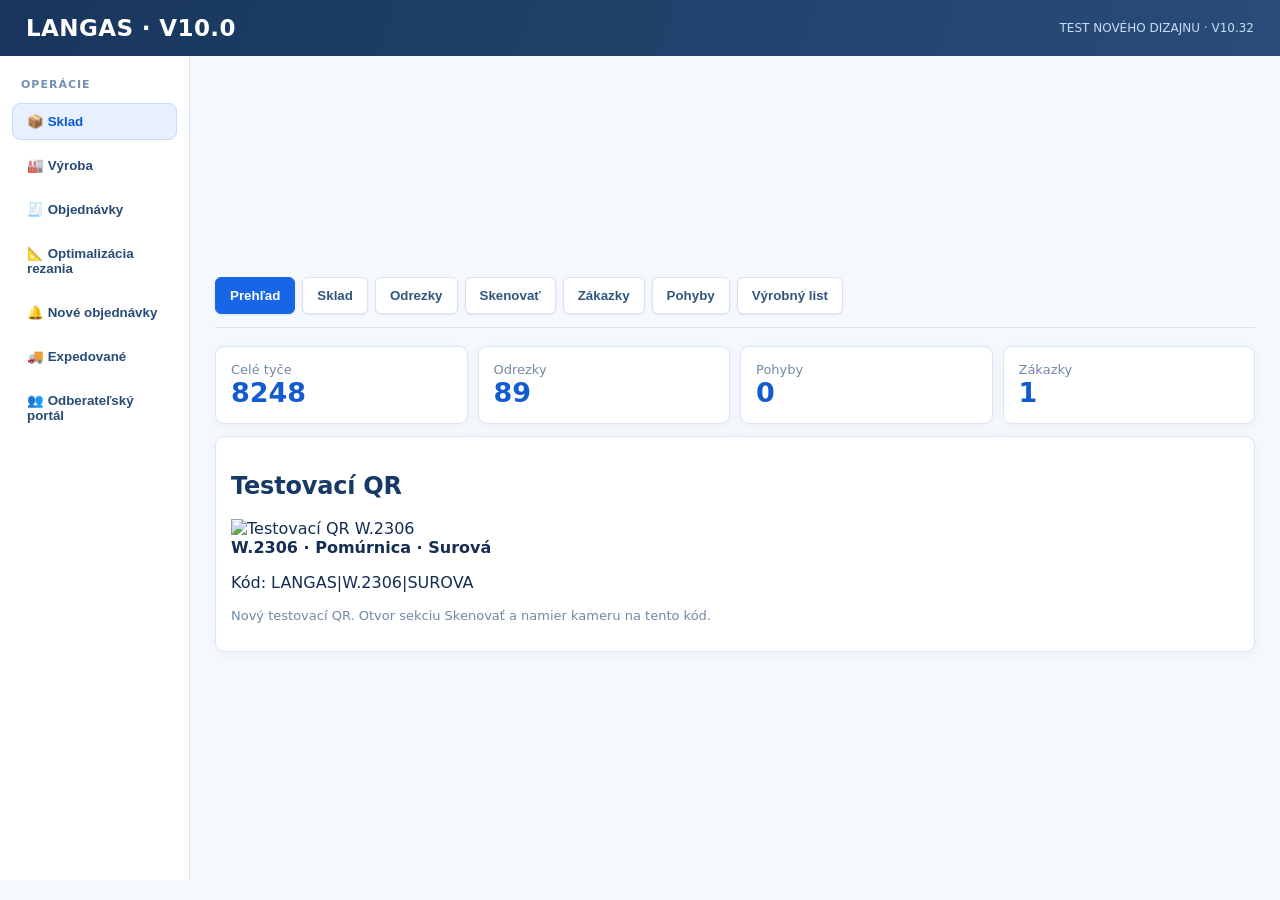
==== commit 83bbcde8: "V10.32: Exclude individual positions or groups from cutting optimization" ====
--- a/v10-preview/index.html
+++ b/v10-preview/index.html
@@ -1,5 +1,5 @@
 <!doctype html><html lang="sk"><head><meta charset="utf-8"><meta name="viewport" content="width=device-width,initial-scale=1"><title>LANGAS Sklad V5</title><link rel="stylesheet" href="style.css?v=10.31"></head><body>
-<header><h1>LANGAS · V10.0</h1><div>TEST NOVÉHO DIZAJNU · V10.31</div></header><div class="appShell"><aside class="sideMenu"><div class="sideTitle">OPERÁCIE</div><button class="module activeModule" data-target="stock">📦 Sklad</button><button class="module" data-target="jobs">🏭 Výroba</button><button class="module" data-target="orders">🧾 Objednávky</button><button class="module" data-target="freeOptimize">📐 Optimalizácia rezania</button><button class="module" data-target="newOrders">🔔 Nové objednávky <span id="newOrderBadge"></span></button><button class="module" data-target="shipped">🚚 Expedované</button><button class="module" data-target="customerPortal">👥 Odberateľský portál</button></aside><main><section id="customerPortal" class="hidden">
+<header><h1>LANGAS · V10.0</h1><div>TEST NOVÉHO DIZAJNU · V10.32</div></header><div class="appShell"><aside class="sideMenu"><div class="sideTitle">OPERÁCIE</div><button class="module activeModule" data-target="stock">📦 Sklad</button><button class="module" data-target="jobs">🏭 Výroba</button><button class="module" data-target="orders">🧾 Objednávky</button><button class="module" data-target="freeOptimize">📐 Optimalizácia rezania</button><button class="module" data-target="newOrders">🔔 Nové objednávky <span id="newOrderBadge"></span></button><button class="module" data-target="shipped">🚚 Expedované</button><button class="module" data-target="customerPortal">👥 Odberateľský portál</button></aside><main><section id="customerPortal" class="hidden">
 <div class="card"><div class="portalHead"><div><div class="muted">LANGAS · TESTOVACÍ PORTÁL</div><h2>Odberateľský portál</h2><p class="muted">Ukážka používateľských rolí a objednávok. Bez skutočného prihlásenia, bez servera a bez odpisu skladu.</p></div><div><label>Testovací používateľ</label><select id="portalRole"><option value="customer">Odberateľ – konfigurátor</option><option value="partner">Vybraný odberateľ – sklad a objednávky tyčí</option><option value="admin">LANGAS – administrátor</option></select></div></div></div>
 <div class="card"><h3 id="portalRoleTitle">Moje objednávky</h3><p id="portalRoleHint" class="muted"></p><div class="portalGrid">
 <div class="card"><h3>Konfigurátor zasklenia</h3><p>Vytvorenie novej objednávky systému.</p><button id="portalConfigurator">Otvoriť konfigurátor</button></div>
@@ -7,7 +7,7 @@
 </div></div>
 <div class="card" id="portalStockCard"><h3>Skladové zásoby profilov</h3><p class="muted">Zobrazené sú voľné celé tyče po odpočítaní rezervácií. Údaje pochádzajú z testovacieho skladu.</p><div class="form"><div><label>Vyhľadávanie</label><input id="portalSearch" placeholder="Kód alebo názov profilu"></div><div><label>Systém</label><select id="portalSystem"><option value="all">Všetky systémy</option></select></div></div><div class="profileFilterBar"><div class="form"><div><label for="portalProfile">Profil · všetky jeho varianty</label><select id="portalProfile"><option value="all">Všetky profily</option></select></div><div><label for="portalColor">Farba / povrch</label><select id="portalColor"><option value="all">Všetky farby / povrchy</option></select></div><div><label for="portalLength">Dĺžka</label><select id="portalLength"><option value="all">Všetky dĺžky</option></select></div></div><div class="actions"><button id="portalReset" type="button" class="gray">Zrušiť filtre</button><span id="portalFilterSummary" class="muted" role="status"></span></div></div><div id="portalStockTable" class="scroll"></div><div class="portalGrid"><div><label>Profil na objednanie</label><select id="portalProduct"></select></div><div><label>Počet celých tyčí</label><input id="portalQty" type="number" min="1" value="1"></div></div><div class="actions"><button id="portalAdd">Pridať do košíka</button><button id="portalSend" class="green">Odoslať objednávku na kontrolu</button></div><div id="portalBasket"></div></div>
 <div class="card" id="portalInternal"><h3>Prijaté objednávky materiálu – LANGAS</h3><p class="muted">Testovacia interná evidencia. Potvrdenie tu nemení skladové zásoby.</p><div id="portalInbox"></div><div id="portalOrderDetailAdmin"></div></div>
-</section><section id="freeOptimize" class="hidden"><div class="card"><h2>Samostatná optimalizácia rezania</h2><p class="muted">Nezávislá od objednávok. Zadaj profil, farbu a ľubovoľné rezy. Výsledok neodpisuje ani nerezervuje sklad.</p><div class="actions"><button id="freeLoadMarkizy" type="button">Načítať zákazku Markízy (Silenta)</button></div><button id="freeCheckProfiles" type="button">Kontrola profilov zákazky · Generála Svobodu</button><div id="profileCheckPanel" class="card" hidden><h3>Generála Svobodu · kontrola profilov zákazky</h3><p>48 bočných stien · 2 sklá nad sebou. Zatvorený P012: oba vertikály, horný a spodný horizontál. Otvorený P013: vnútorná priečka.</p><p class="note">Farba v zdrojovom výrobnom liste nie je uvedená. Vyber ju pred prenesením do optimalizácie. Dĺžky sú čisté výrobné rezy vrátane odpočtu spodku; prerez píly sa zadáva zvlášť.</p><label for="profileCheckProfile">Profil na optimalizáciu</label><select id="profileCheckProfile"><option value="P012">P012 · Zatvorený 50 × 30 · 192 ks</option><option value="P013">P013 · Otvorený 50 × 30 · 48 ks</option></select><label for="profileCheckColor">Farba zákazky</label><select id="profileCheckColor"><option value="">Vyber farbu</option></select><div id="profileCheckSummary"></div><div id="profileCheckList" class="scroll" style="max-height:540px"></div><div class="actions"><button id="profileCheckUse" class="green" disabled>Použiť na optimalizáciu</button><button id="profileCheckCsv">Stiahnuť zoznam CSV</button></div><p id="profileCheckStatus" role="status"></p></div><p id="freePresetNotice" class="note"></p><div class="form"><div><label>Zákazka</label><input id="freeJob" type="text" placeholder="Názov alebo číslo zákazky"></div><div><label>Typ systému</label><select id="freeSystem"></select></div><div><label for="freeProfileSearch">Hľadať profil / variant</label><input id="freeProfileSearch" placeholder="napr. P012 alebo W.6218"></div><div><label>Profil</label><select id="freeProfile"></select></div><div><label>Farba</label><select id="freeColor"></select></div><div><label>Šírka rezu (mm)</label><input id="freeKerf" type="number" value="5" min="0" step="0.1"></div><div><label>Hĺbka optimalizácie</label><select id="freeDepth"><option value="fast">Rýchla</option><option value="deep">Hĺbková (test)</option></select></div><div><label>Režim</label><select id="freeMode"><option value="auto">Odporúčané dĺžky</option><option value="custom">Vlastné dĺžky</option></select></div></div><div class="form" style="margin-top:12px"><div><label>Dĺžka dielu (mm)</label><input id="freeCut" type="number" value="1000" min="1"></div><div><label>Počet kusov</label><input id="freeQty" type="number" value="10" min="1"></div><div><label>Vstupná dĺžka (mm)</label><select id="freeBar"></select></div></div><div class="actions"><button id="freeAdd">Pridať rezy</button><button id="freeCancelEdit" class="gray" hidden>Zrušiť úpravu</button><button id="freeClear" class="gray">Vymazať rezy</button><button id="freeRun" class="green">Optimalizovať</button></div><div id="freeCutsList"></div><div id="freeResult"></div><div class="actions" style="margin-top:14px"><button id="freePrint">🖨 Tlačiť · A4 na šírku</button><button id="freePdf" class="green">📄 Vytvoriť PDF</button><button disabled title="Pripravujeme neskôr" class="gray">CSV · neskôr</button></div></div></section>
+</section><section id="freeOptimize" class="hidden"><div class="card"><h2>Samostatná optimalizácia rezania</h2><p class="muted">Nezávislá od objednávok. Zadaj profil, farbu a ľubovoľné rezy. Výsledok neodpisuje ani nerezervuje sklad.</p><div class="actions"><button id="freeLoadMarkizy" type="button">Načítať zákazku Markízy (Silenta)</button></div><button id="freeCheckProfiles" type="button">Kontrola profilov zákazky · Generála Svobodu</button><div id="profileCheckPanel" class="card" hidden><h3>Generála Svobodu · kontrola profilov zákazky</h3><p>48 bočných stien · 2 sklá nad sebou. Zatvorený P012: oba vertikály, horný a spodný horizontál. Otvorený P013: vnútorná priečka.</p><p class="note">Farba v zdrojovom výrobnom liste nie je uvedená. Vyber ju pred prenesením do optimalizácie. Dĺžky sú čisté výrobné rezy vrátane odpočtu spodku; prerez píly sa zadáva zvlášť.</p><label for="profileCheckProfile">Profil na optimalizáciu</label><select id="profileCheckProfile"><option value="P012">P012 · Zatvorený 50 × 30 · 192 ks</option><option value="P013">P013 · Otvorený 50 × 30 · 48 ks</option></select><label for="profileCheckColor">Farba zákazky</label><select id="profileCheckColor"><option value="">Vyber farbu</option></select><div id="profileCheckSummary"></div><fieldset id="profileExcludeGroups"><legend>Vynechať pozície z rezania</legend><label style="display:inline-block;margin-right:16px"><input type="checkbox" style="width:auto" data-exclude-group="A"> Skupina A</label><label style="display:inline-block;margin-right:16px"><input type="checkbox" style="width:auto" data-exclude-group="B"> Skupina B</label><label style="display:inline-block;margin-right:16px"><input type="checkbox" style="width:auto" data-exclude-group="C"> Skupina C</label><label style="display:inline-block;margin-right:16px"><input type="checkbox" style="width:auto" data-exclude-group="D"> Skupina D</label><button id="profileExcludeReset" type="button" class="gray">Zrušiť vynechanie</button><p id="profileExclusionCount" role="status"></p><p class="muted">Zaškrtni skupinu alebo konkrétnu pozíciu v tabuľke. Výber platí pre P012 aj P013.</p></fieldset><div id="profileCheckList" class="scroll" style="max-height:540px"></div><div class="actions"><button id="profileCheckUse" class="green" disabled>Použiť na optimalizáciu</button><button id="profileCheckRun" type="button" class="green" disabled>Optimalizovať zvyšok</button><button id="profileCheckCsv">Stiahnuť celý zoznam CSV</button></div><p id="profileCheckStatus" role="status"></p></div><p id="freePresetNotice" class="note"></p><div class="form"><div><label>Zákazka</label><input id="freeJob" type="text" placeholder="Názov alebo číslo zákazky"></div><div><label>Typ systému</label><select id="freeSystem"></select></div><div><label for="freeProfileSearch">Hľadať profil / variant</label><input id="freeProfileSearch" placeholder="napr. P012 alebo W.6218"></div><div><label>Profil</label><select id="freeProfile"></select></div><div><label>Farba</label><select id="freeColor"></select></div><div><label>Šírka rezu (mm)</label><input id="freeKerf" type="number" value="5" min="0" step="0.1"></div><div><label>Hĺbka optimalizácie</label><select id="freeDepth"><option value="fast">Rýchla</option><option value="deep">Hĺbková (test)</option></select></div><div><label>Režim</label><select id="freeMode"><option value="auto">Odporúčané dĺžky</option><option value="custom">Vlastné dĺžky</option></select></div></div><div class="form" style="margin-top:12px"><div><label>Dĺžka dielu (mm)</label><input id="freeCut" type="number" value="1000" min="1"></div><div><label>Počet kusov</label><input id="freeQty" type="number" value="10" min="1"></div><div><label>Vstupná dĺžka (mm)</label><select id="freeBar"></select></div></div><div class="actions"><button id="freeAdd">Pridať rezy</button><button id="freeCancelEdit" class="gray" hidden>Zrušiť úpravu</button><button id="freeClear" class="gray">Vymazať rezy</button><button id="freeRun" class="green">Optimalizovať</button></div><div id="freeCutsList"></div><div id="freeResult"></div><div class="actions" style="margin-top:14px"><button id="freePrint">🖨 Tlačiť · A4 na šírku</button><button id="freePdf" class="green">📄 Vytvoriť PDF</button><button disabled title="Pripravujeme neskôr" class="gray">CSV · neskôr</button></div></div></section>
 <nav><button class="tab active" data-p="dash">Prehľad</button><button class="tab" data-p="stock">Sklad</button><button class="tab" data-p="cuts">Odrezky</button><button class="tab" data-p="scan">Skenovať</button><button class="tab" data-p="jobs">Zákazky</button><button class="tab" data-p="history">Pohyby</button><button class="tab" data-p="print">Výrobný list</button></nav>
 <section id="dash"><div class="grid"><div class="card"><div class="muted">Celé tyče</div><div id="bars" class="stat"></div></div><div class="card"><div class="muted">Odrezky</div><div id="cutCount" class="stat"></div></div><div class="card"><div class="muted">Pohyby</div><div id="moves" class="stat"></div></div><div class="card"><div class="muted">Zákazky</div><div class="stat">1</div></div></div><div class="card"><h2>Testovací QR</h2><div class="qrbox"><img src="test-qr-w2306.svg" alt="Testovací QR W.2306" style="width:190px;height:190px"><div><b>W.2306 · Pomúrnica · Surová</b><p>Kód: LANGAS|W.2306|SUROVA</p><p class="muted">Nový testovací QR. Otvor sekciu Skenovať a namier kameru na tento kód.</p></div></div></div></section>
 <section id="stock" class="hidden"><div class="card"><h2>Sklad celých tyčí</h2><div class="systemFilters"><button class="sys activeSys" data-system="all">Všetko</button><button class="sys" data-system="Rámové zasklenie">Rámové</button><button class="sys" data-system="Bezrámové zasklenie">Bezrámové</button><button class="sys" data-system="Bezrámové posuvno-otočné">Posuvno-otočné</button><button class="sys" data-system="Pergola">Pergola</button><button class="sys" data-system="Zábradlia">Zábradlia</button></div><div class="profileFilterBar"><div class="form"><div><label for="stockProfile">Profil · všetky jeho varianty</label><select id="stockProfile"><option value="all">Všetky profily</option></select></div><div><label for="stockColor">Farba / povrch</label><select id="stockColor"><option value="all">Všetky farby / povrchy</option></select></div><div><label for="stockLength">Dĺžka</label><select id="stockLength"><option value="all">Všetky dĺžky</option></select></div><div><label for="stockSearch">Vyhľadávanie</label><input id="stockSearch" placeholder="Kód, názov, farba alebo dĺžka"></div></div><div class="actions"><button id="stockReset" type="button" class="gray">Zrušiť filtre</button><span id="stockFilterSummary" class="muted" role="status"></span></div></div><div id="stockT" class="scroll"></div></div></section>
@@ -49,4 +49,4 @@
 <div class="basketCard"><h2>Objednávka odberateľa XY</h2><button id="loadMainTest" class="gray">Načítať hlavný test (6 pozícií)</button><div id="orderList" class="scroll"></div><div class="actions"><button id="duplicateOrder" class="gray">Duplikovať aktuálny</button><button id="sendOrder" class="green">Odoslať objednávku</button></div><div id="orderMsg"></div></div>
 </div></section>
 <section id="newOrders" class="hidden"><div class="card"><h2>🔔 Nové objednávky</h2><div class="note">Objednávky odoslané odberateľmi čakajú na kontrolu LANGAS.</div><div class="card"><h3>Načítať QR zákazky</h3><input id="v7QrInput" placeholder="LANGAS|JOB|TEST-...|1"><button id="v7QrSubmit">Načítať zadaný kód</button><div class="actions"><button id="v7StartCamera" class="green">📷 Spustiť kameru QR</button><button id="v7StopCamera" class="gray">Zastaviť kameru</button></div><video id="v7CameraVideo" class="hidden" autoplay muted playsinline style="width:100%;max-width:420px;border-radius:12px;margin-top:10px"></video><div id="v7CameraStatus" class="muted"></div><p class="muted">Testovací režim: QR možno načítať aj iPhone kamerou cez obsah kódu a vložiť sem. Zákazka musí byť v stave Vo výrobe.</p></div><div id="v8CutSetup" class="card hidden"></div><div id="newOrdersList"></div></div></section>
-<section id="shipped" class="hidden"><div class="card"><h2>🚚 Expedované · LANGAS</h2><p class="muted">Testovacia evidencia odovzdania, prevzatia a doručenia. Bez trvalého serverového zápisu.</p><div id="shippedList"></div></div></section><div id="v7PrintArea" class="v7PrintArea"></div></main></div><script src="https://cdn.jsdelivr.net/npm/jsqr@1.4.0/dist/jsQR.min.js"></script><script src="data.js?v=10.17"></script><script src="svobodu-cuts.js?v=10.31"></script><script src="app.js?v=10.31"></script></body></html>
+<section id="shipped" class="hidden"><div class="card"><h2>🚚 Expedované · LANGAS</h2><p class="muted">Testovacia evidencia odovzdania, prevzatia a doručenia. Bez trvalého serverového zápisu.</p><div id="shippedList"></div></div></section><div id="v7PrintArea" class="v7PrintArea"></div></main></div><script src="https://cdn.jsdelivr.net/npm/jsqr@1.4.0/dist/jsQR.min.js"></script><script src="data.js?v=10.17"></script><script src="svobodu-cuts.js?v=10.31"></script><script src="app.js?v=10.32"></script></body></html>
